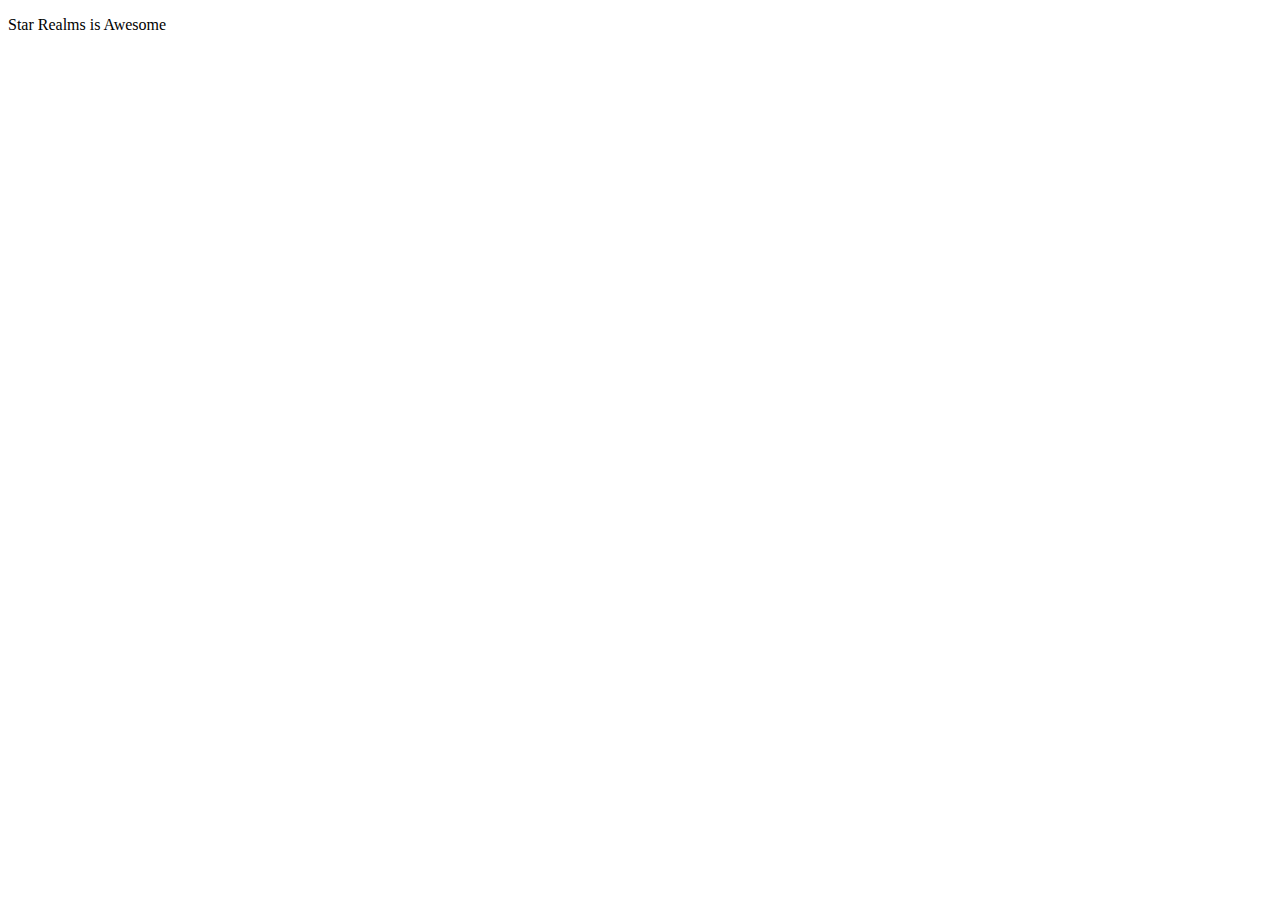
==== sr101/index.html @ f639dede "renamed star realms site folder" ====
<!DOCTYPE html>
<html lang="en">
<head>
    <meta charset="UTF-8">
    <meta name="viewport" content="width=device-width, initial-scale=1.0">
    <title>Document</title>
    <link rel="stylesheet" href="styles/styles.css">
</head>
<body>
    <p>
        Star Realms is Awesome
    </p>
</body>
</html>
---- sr101/styles/styles.css ----
@import url('https://fonts.googleapis.com/css2?family=Alkalami&family=Sedgwick+Ave+Display&family=Ubuntu:ital,wght@0,400;0,700;1,400&display=swap');

:root {
    --boom-font: "Sedgwick Ave Display", Impact, Courier;
    --heading-font: Alkalami, Helvetica, Tahoma;
    --paragraph-font: Ubuntu, "Open Sans", sans-serif;

    /* Colors https://coolors.co/393d3f-edfdff-0e811e-62929e-546a7b */
    
    --primary-color: #0e811e;
    --secondary-color: #edfdff;
    --accent1-color: #62929e;
    --accent2-color: #546a7b;
    --accent3-color: #393d3f;



}
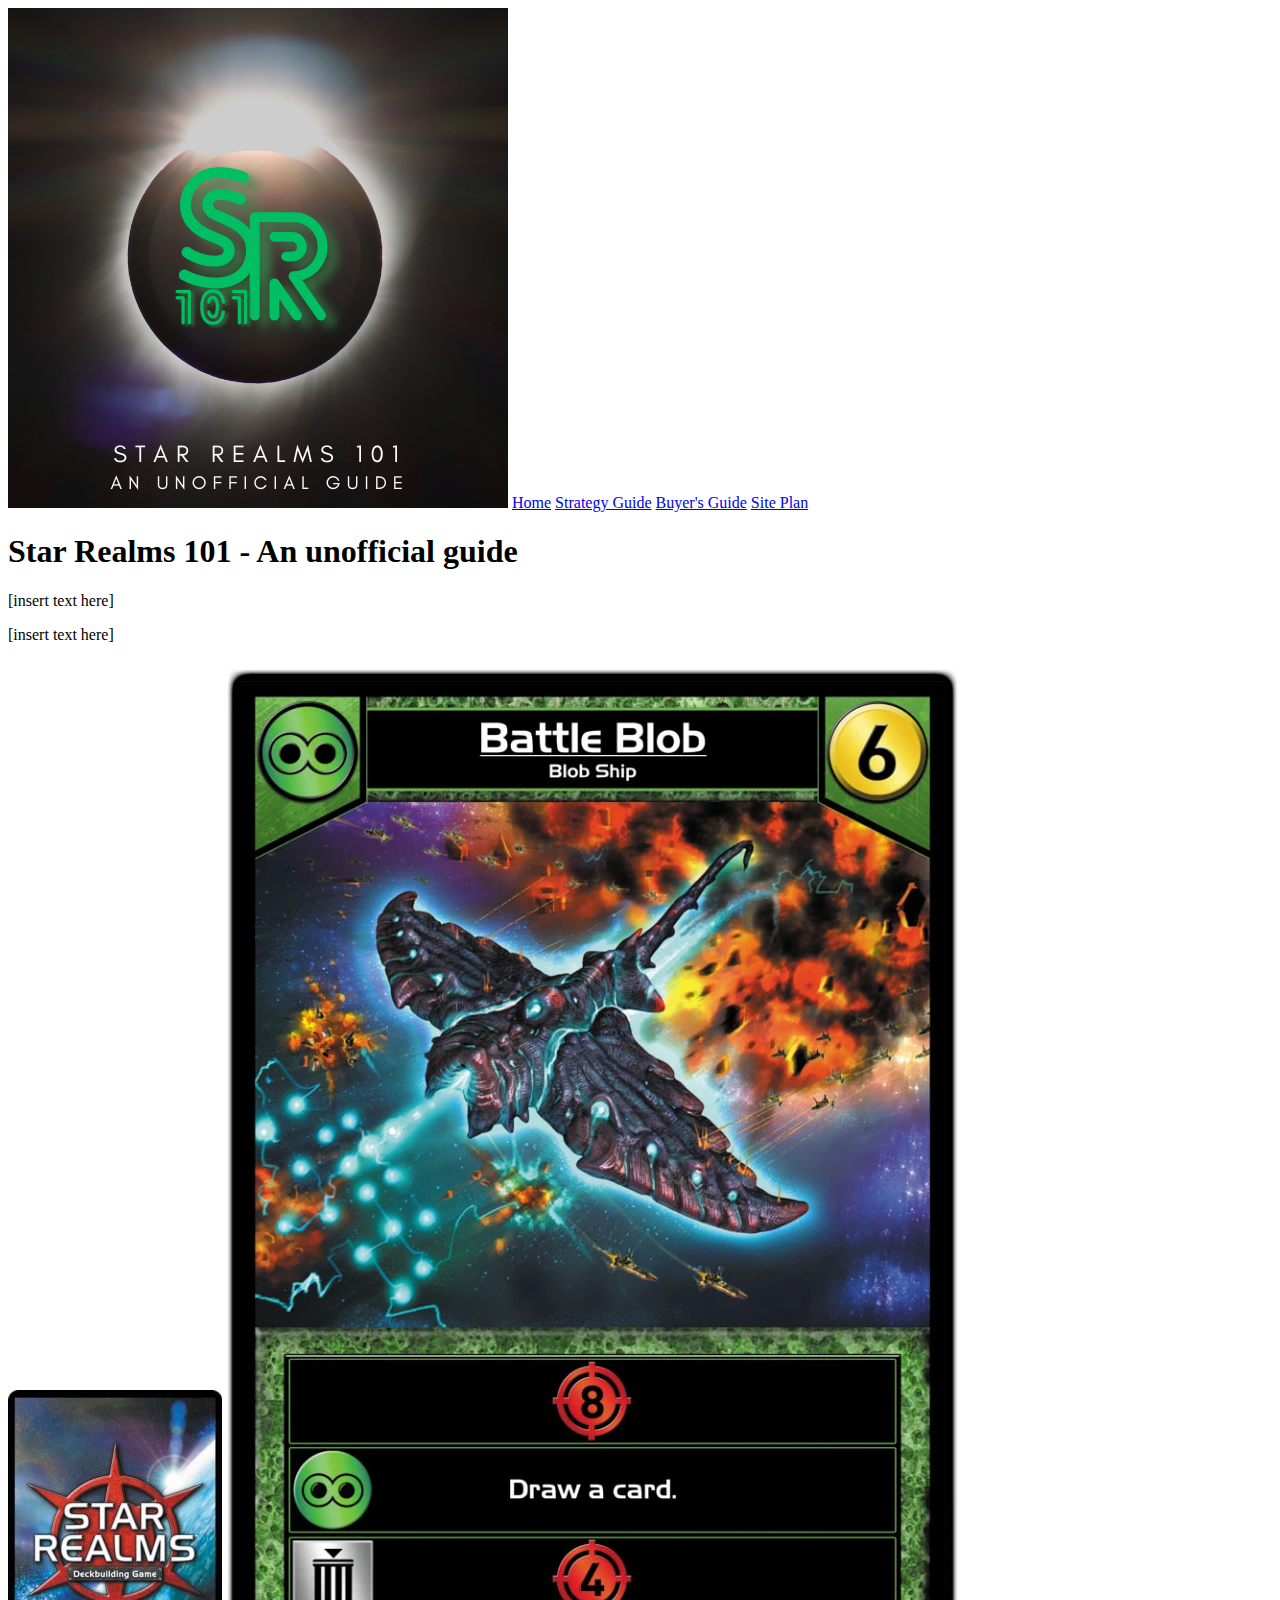
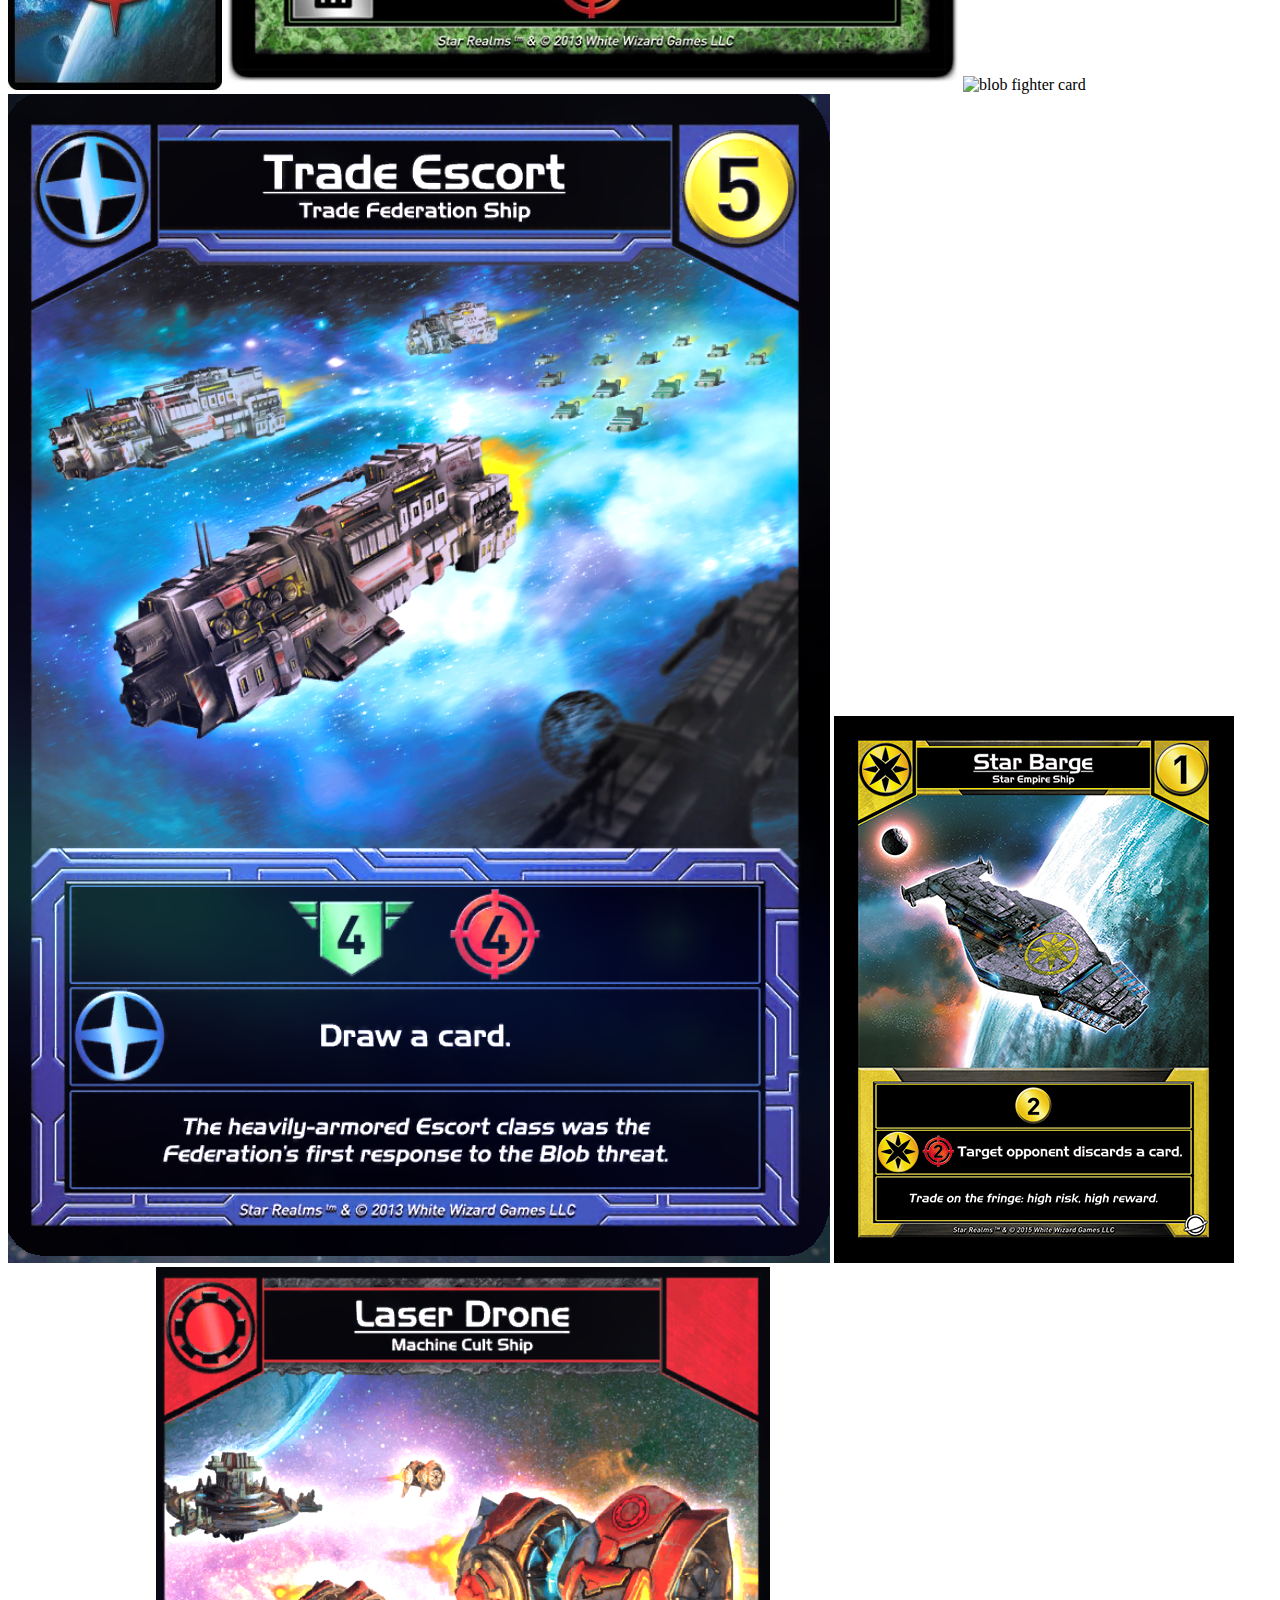
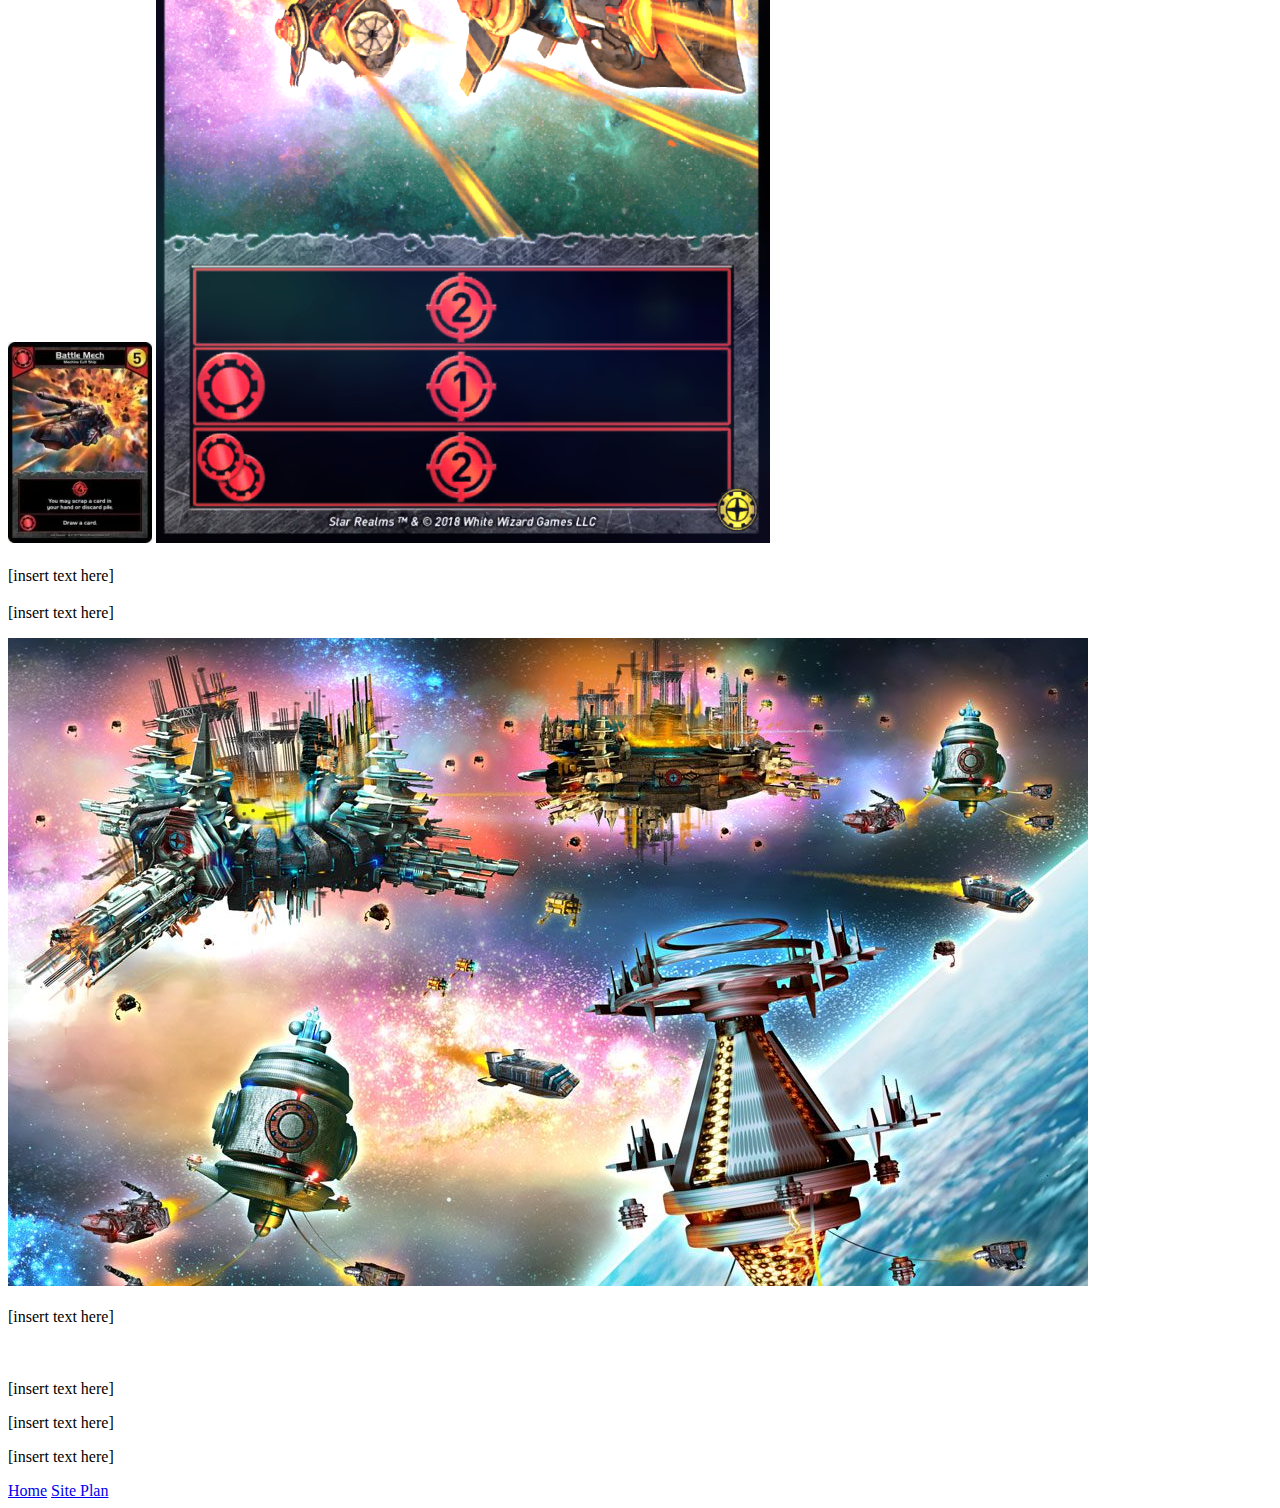
==== commit a8af81e3: "added html and css framework for home page" ====
--- a/sr101/index.html
+++ b/sr101/index.html
@@ -7,8 +7,54 @@
     <link rel="stylesheet" href="styles/styles.css">
 </head>
 <body>
-    <p>
-        Star Realms is Awesome
-    </p>
+    <nav>
+        <a href="index.html"><img class="logo" src="images/sr101-logo.png" alt="logo"></a>
+        <a href="index.html">Home</a>
+        <a href="strategy.html">Strategy Guide</a>
+        <a href="buyers-guide.html">Buyer's Guide</a>
+        <a href="siteplan.html">Site Plan</a>
+    </nav>
+    <main>
+        <h1>Star Realms 101 - An unofficial guide</h1>
+        <p>[insert text here]</p>
+        
+        <div class="slider-box">
+            <p>[insert text here]</p>
+            <div class="image-slider">
+                <img src="images/card-back.jpeg" alt="card back">
+                <img src="images/battle-blob-card.webp" alt="battle blob card">
+                <img src="images/blob-fighter" alt="blob fighter card">
+                <img src="images/trade-escort.png" alt="trade escort card">
+                <img src="images/starbarge.png" alt="star barge card">
+                <img src="images/battle-mech.webp" alt="battle mech card">
+                <img src="images/laser-drone.webp" alt="laser drone card">
+            </div>
+        </div>
+        <h2></h2>
+        <p>[insert text here]</p>
+        <div class="page-description">
+            <div>
+                <h3></h3>
+                <p>[insert text here]</p>
+            </div>
+            <img src="images/sr-bases.jpeg" alt="bases art">
+            <div>
+                <h3></h3>
+                <p>[insert text here]</p>
+            </div>
+        </div>
+        <h2></h2>
+        <img src="" alt="">
+        <img src="" alt="">
+        <p>[insert text here]</p>
+        <p>[insert text here]</p>
+    </main>
+    <footer>
+        <p>
+            [insert text here]
+        </p>
+        <a href="index.html">Home</a>
+        <a href="siteplan.html">Site Plan</a>
+    </footer>
 </body>
 </html>--- a/sr101/styles/styles.css
+++ b/sr101/styles/styles.css
@@ -1,18 +1,74 @@
 @import url('https://fonts.googleapis.com/css2?family=Alkalami&family=Sedgwick+Ave+Display&family=Ubuntu:ital,wght@0,400;0,700;1,400&display=swap');
 
 :root {
-    --boom-font: "Sedgwick Ave Display", Impact, Courier;
-    --heading-font: Alkalami, Helvetica, Tahoma;
-    --paragraph-font: Ubuntu, "Open Sans", sans-serif;
+  /* change the values below to your colors from your palette */
+  --primary-color: #0e811e;
+  --secondary-color: #81A9B1;
+  --secondary-variant-color: #4A606D;
+  --accent1-color: #303436;
+  --accent2-color: #edfdff;
 
-    /* Colors https://coolors.co/393d3f-edfdff-0e811e-62929e-546a7b */
+  /* change the values below to your chosen font(s) */
+  --special-heading-font: "Sedgwick Ave Display", Impact, Courier;
+  --heading-font: Alkalami, Helvetica, Tahoma;
+  --paragraph-font: Ubuntu, "Open Sans", sans-serif;
+
+  /* these colors below should be chosen from among your palette colors above */
+  --headline-color-on-white: #303436;  /* headlines on a white background */ 
+  --headline-color-on-color: #edfdff; /* headlines on a colored background */ 
+  --paragraph-color-on-white: #303436; /* paragraph text on a white background */ 
+  --paragraph-color-on-color: #edfdff; /* paragraph text on a colored background */ 
+  --paragraph-background-color: #0e811e  ;
+  --nav-link-color: #303436;
+  --nav-background-color: #81A9B1;
+  --nav-hover-link-color: #edfdff;
+  --nav-hover-background-color: #4A606D;
+}
+
+/* ------------------------------ Home Page ------------------------------ */
+
+.body {
     
-    --primary-color: #0e811e;
-    --secondary-color: #edfdff;
-    --accent1-color: #62929e;
-    --accent2-color: #546a7b;
-    --accent3-color: #393d3f;
+}
 
+/* --------------- Nav --------------- */
 
+.logo {
+
+}
+
+nav {
+
+}
+
+nav a {
+
+}
+
+/* --------------- Main --------------- */
+
+.slider-box {
+
+}
+
+.image-slider {
+
+}
+
+.image-slider img {
+
+}
+
+/* --------------- Footer --------------- */
+
+footer {
+
+}
+
+footer p {
+
+}
+
+footer a {
 
 }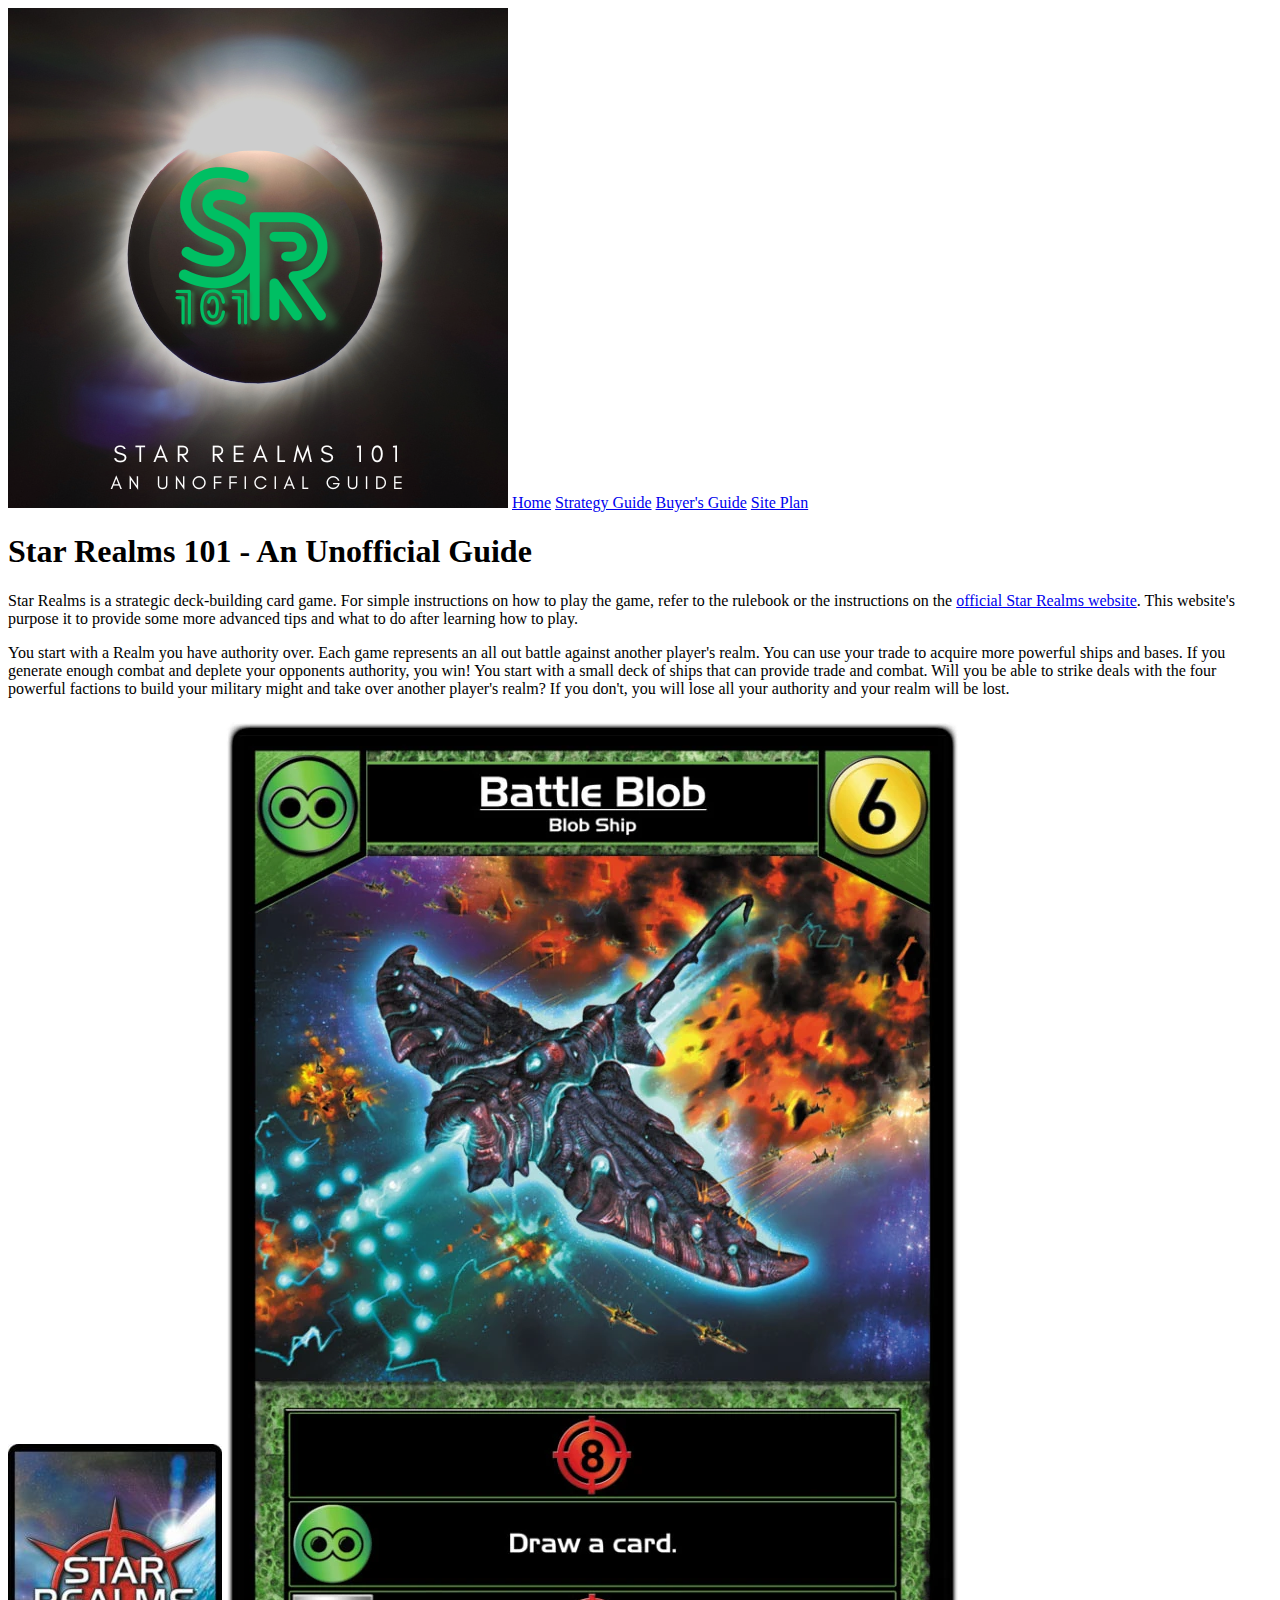
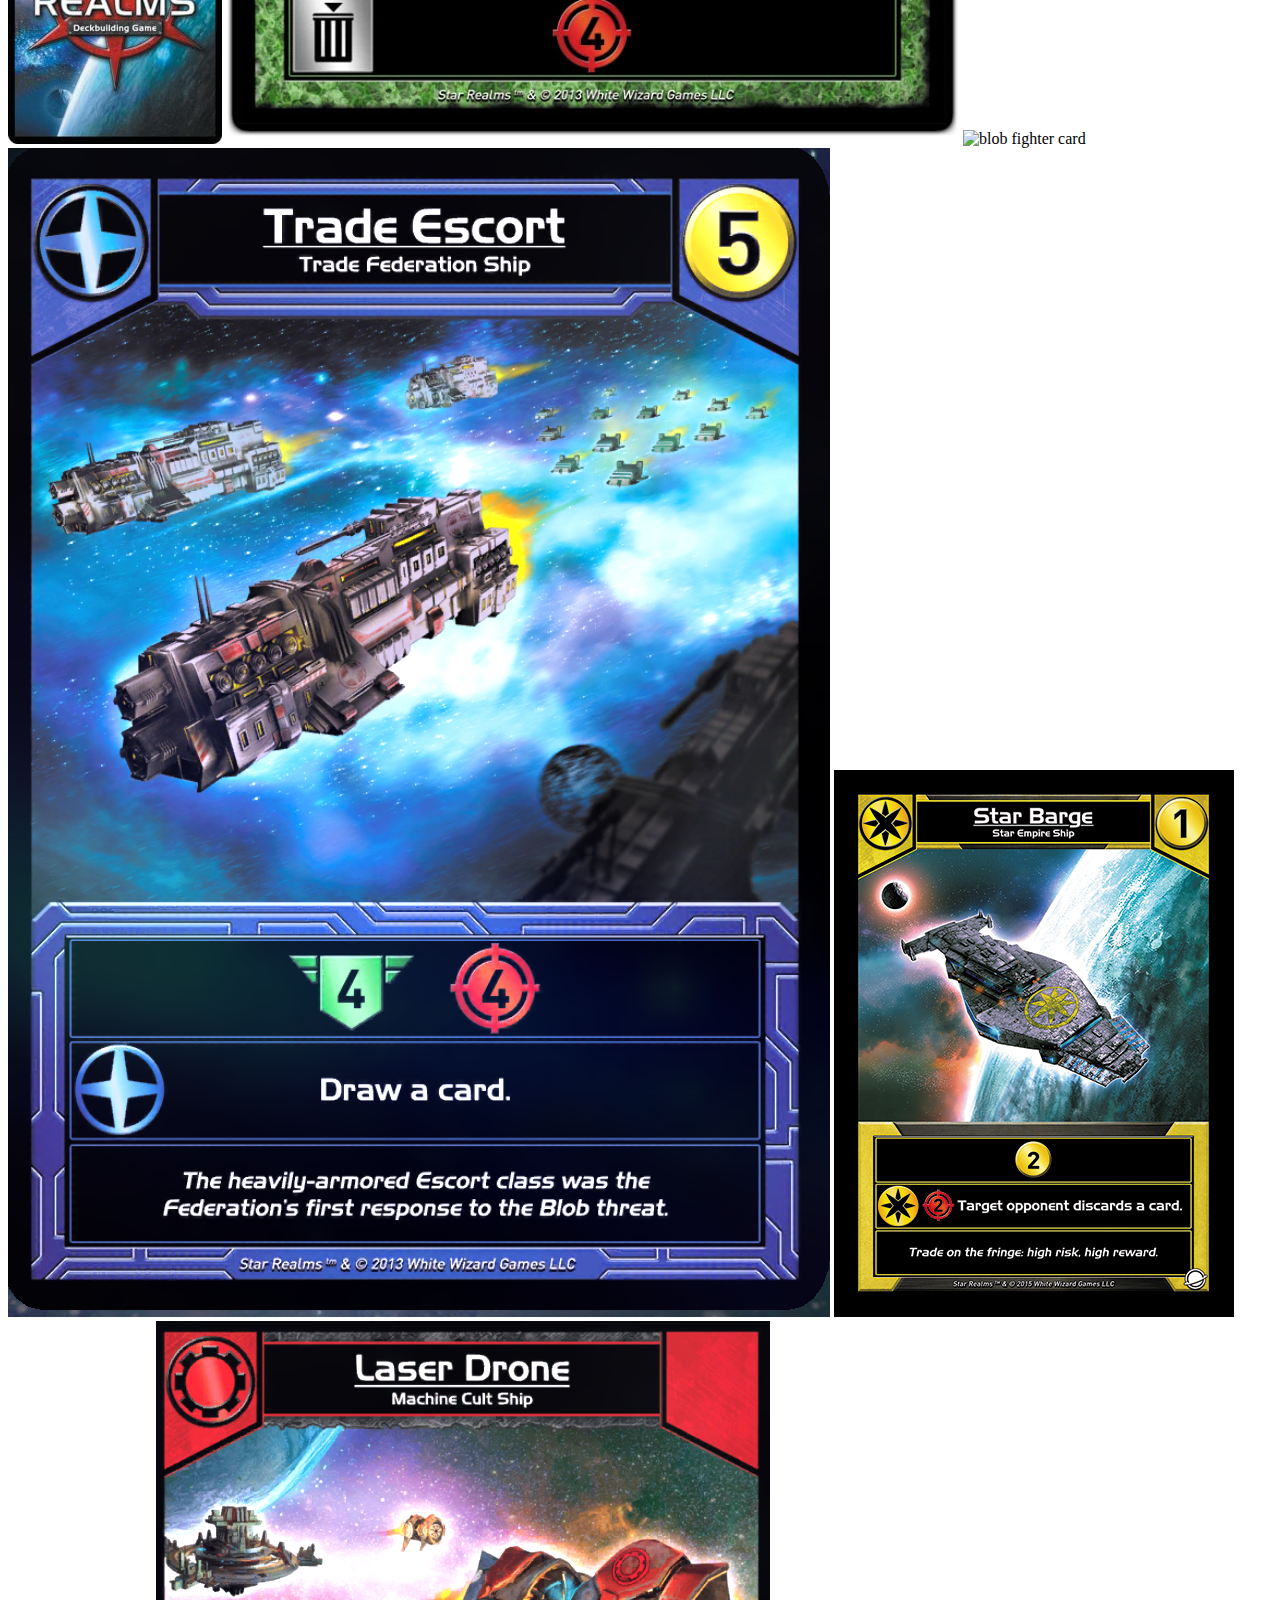
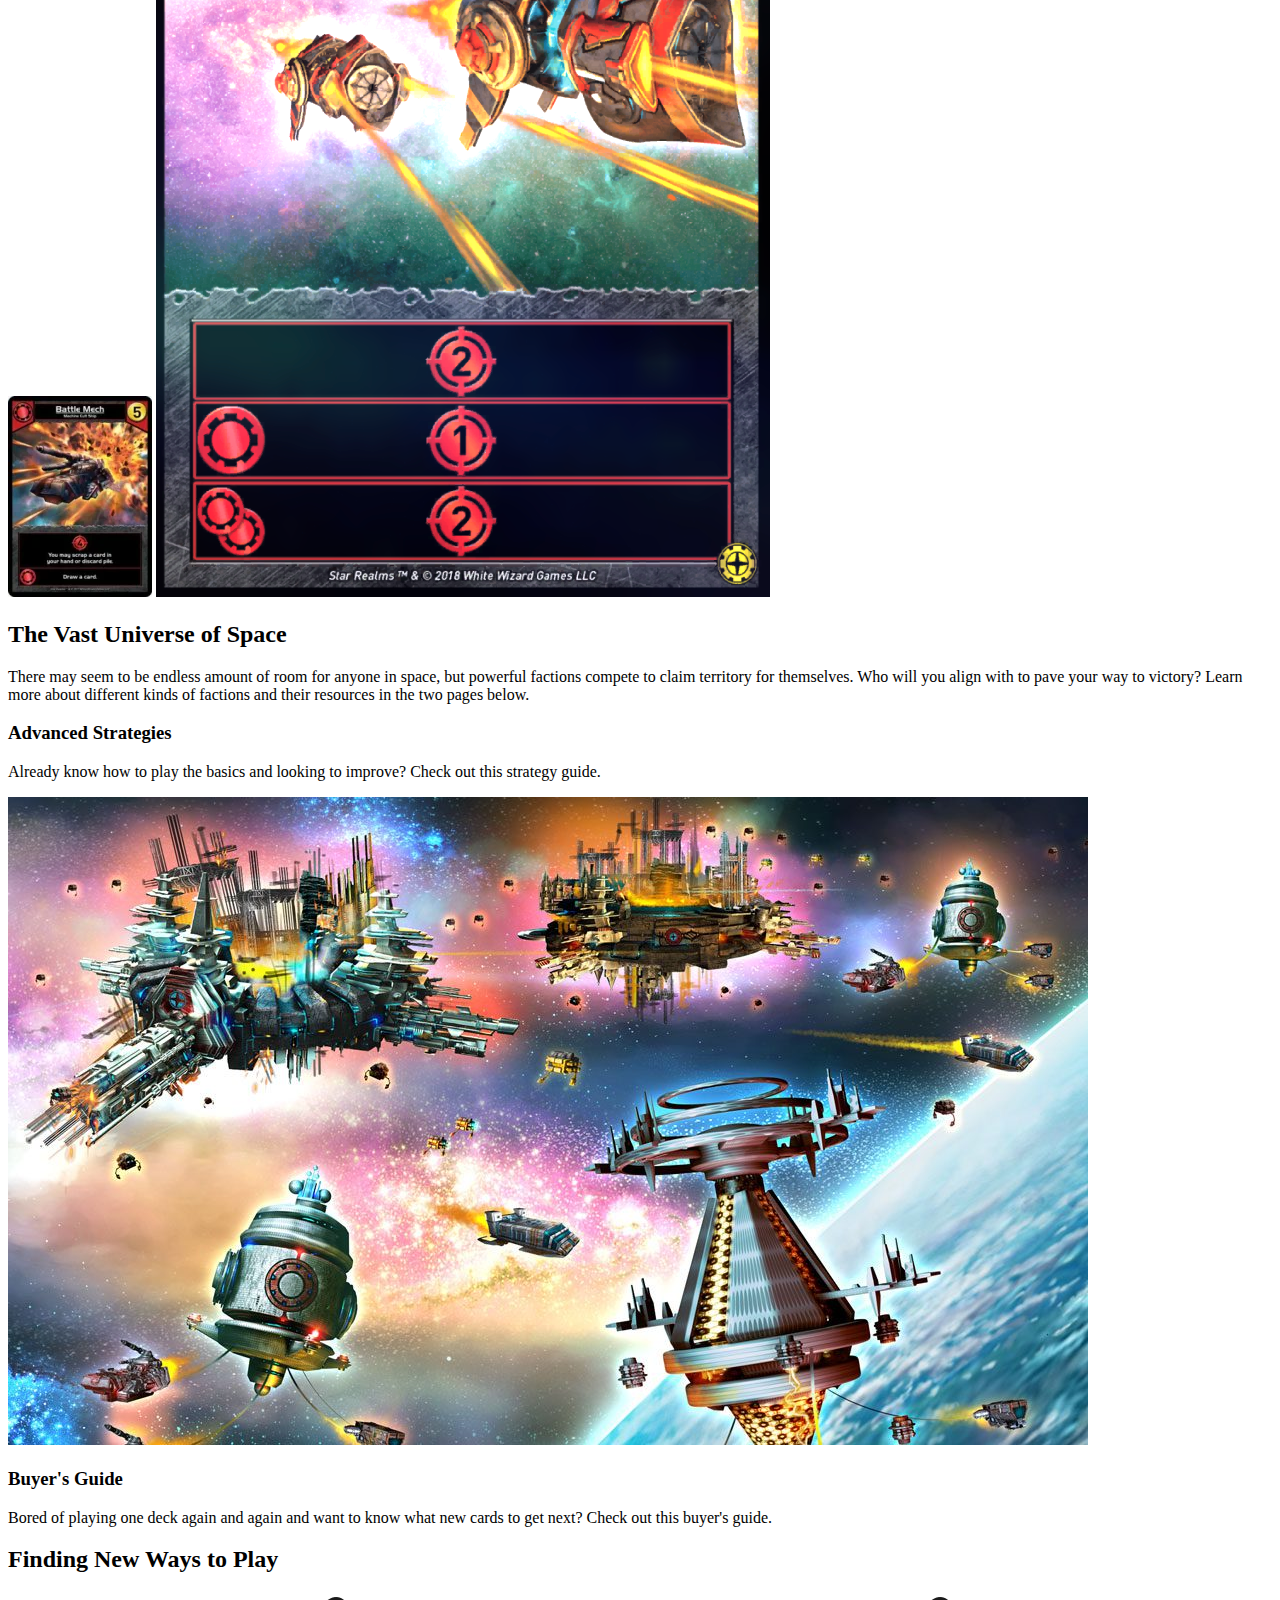
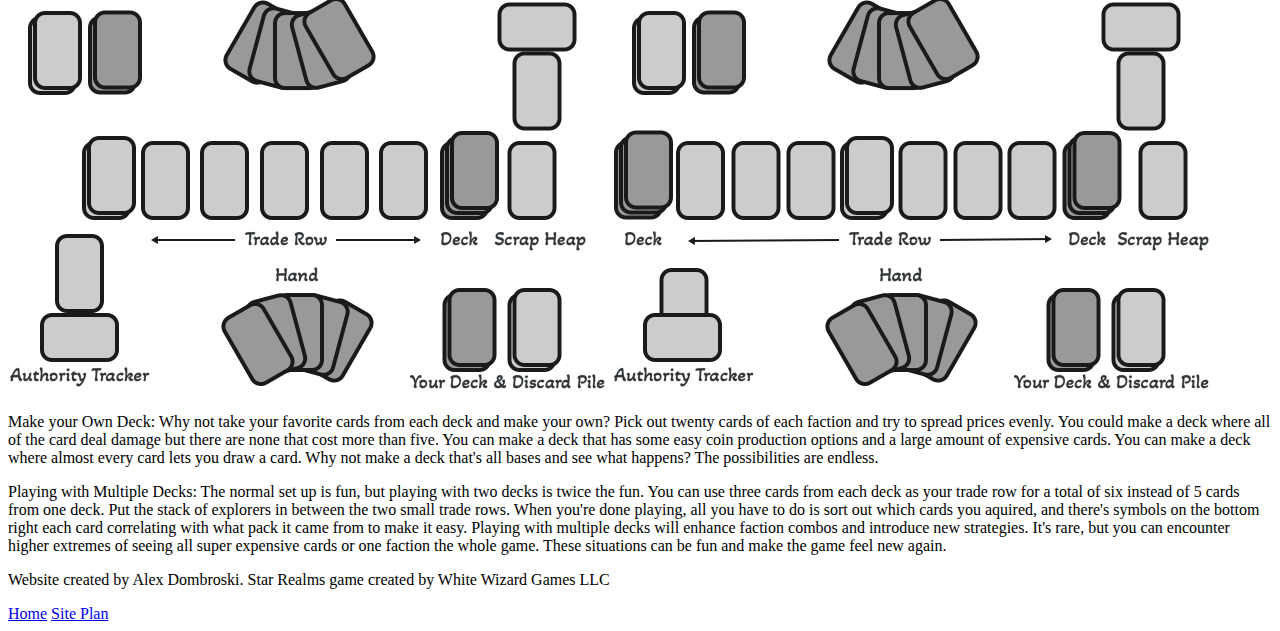
==== commit 8d16dd2a: "Added all HTML to all three pages" ====
--- a/sr101/index.html
+++ b/sr101/index.html
@@ -15,11 +15,11 @@
         <a href="siteplan.html">Site Plan</a>
     </nav>
     <main>
-        <h1>Star Realms 101 - An unofficial guide</h1>
-        <p>[insert text here]</p>
+        <h1>Star Realms 101 - An Unofficial Guide</h1>
+        <p>Star Realms is a strategic deck-building card game. For simple instructions on how to play the game, refer to the rulebook or the instructions on the <a href="https://www.starrealms.com/learn-to-play/">official Star Realms website</a>. This website's purpose it to provide some more advanced tips and what to do after learning how to play.</p>
         
         <div class="slider-box">
-            <p>[insert text here]</p>
+            <p>You start with a Realm you have authority over. Each game represents an all out battle against another player's realm. You can use your trade to acquire more powerful ships and bases. If you generate enough combat and deplete your opponents authority, you win! You start with a small deck of ships that can provide trade and combat. Will you be able to strike deals with the four powerful factions to build your military might and take over another player's realm? If you don't, you will lose all your authority and your realm will be lost.</p>
             <div class="image-slider">
                 <img src="images/card-back.jpeg" alt="card back">
                 <img src="images/battle-blob-card.webp" alt="battle blob card">
@@ -30,28 +30,30 @@
                 <img src="images/laser-drone.webp" alt="laser drone card">
             </div>
         </div>
-        <h2></h2>
-        <p>[insert text here]</p>
-        <div class="page-description">
+        <h2>The Vast Universe of Space</h2>
+        <p>There may seem to be endless amount of room for anyone in space, but powerful factions compete to claim territory for themselves. Who will you align with to pave your way to victory? Learn more about different kinds of factions and their resources in the two pages below.</p>
+        <div class="pages-description">
             <div>
-                <h3></h3>
-                <p>[insert text here]</p>
+                <h3>Advanced Strategies</h3>
+                <p>Already know how to play the basics and looking to improve? Check out this strategy guide.</p>
             </div>
             <img src="images/sr-bases.jpeg" alt="bases art">
             <div>
-                <h3></h3>
-                <p>[insert text here]</p>
+                <h3>Buyer's Guide</h3>
+                <p>Bored of playing one deck again and again and want to know what new cards to get next? Check out this buyer's guide.</p>
             </div>
         </div>
-        <h2></h2>
-        <img src="" alt="">
-        <img src="" alt="">
-        <p>[insert text here]</p>
-        <p>[insert text here]</p>
+        <h2>Finding New Ways to Play</h2>
+        <div class="card-layout">
+            <img src="images/star-realms-layout.png" alt="Starting card layout">
+            <img src="images/modified-layout.png" alt="How you can modify the starting layout">
+            <p>Make your Own Deck: Why not take your favorite cards from each deck and make your own? Pick out twenty cards of each faction and try to spread prices evenly. You could make a deck where all of the card deal damage but there are none that cost more than five. You can make a deck that has some easy coin production options and a large amount of expensive cards. You can make a deck where almost every card lets you draw a card. Why not make a deck that's all bases and see what happens? The possibilities are endless.</p>
+            <p>Playing with Multiple Decks: The normal set up is fun, but playing with two decks is twice the fun. You can use three cards from each deck as your trade row for a total of six instead of 5 cards from one deck. Put the stack of explorers in between the two small trade rows. When you're done playing, all you have to do is sort out which cards you aquired, and there's symbols on the bottom right each card correlating with what pack it came from to make it easy. Playing with multiple decks will enhance faction combos and introduce new strategies. It's rare, but you can encounter higher extremes of seeing all super expensive cards or one faction the whole game. These situations can be fun and make the game feel new again.</p>
+        </div>
     </main>
     <footer>
         <p>
-            [insert text here]
+            Website created by Alex Dombroski. Star Realms game created by White Wizard Games LLC
         </p>
         <a href="index.html">Home</a>
         <a href="siteplan.html">Site Plan</a>
--- a/sr101/styles/styles.css
+++ b/sr101/styles/styles.css
@@ -47,6 +47,18 @@
 
 /* --------------- Main --------------- */
 
+main h1 {
+
+}
+
+main h2 {
+
+}
+
+main p {
+
+}
+
 .slider-box {
 
 }
@@ -56,6 +68,26 @@
 }
 
 .image-slider img {
+
+}
+
+.pages-description {
+
+}
+
+.pages-description div {
+
+}
+
+.pages-description img {
+
+}
+
+.card-layout {
+
+}
+
+.card-layout img {
 
 }
 
@@ -71,4 +103,36 @@
 
 footer a {
 
+}
+
+/* ------------------------------ Strategy Guide Page ------------------------------ */
+
+.resources-grid {
+
+}
+
+.resources-grid img {
+
+}
+
+.faction-guide {
+
+}
+
+/* ------------------------------ Buyer's Guide Page ------------------------------ */
+
+.base-decks {
+
+}
+
+.purchase-options {
+
+}
+
+.boosters {
+
+}
+
+.boosters img {
+  
 }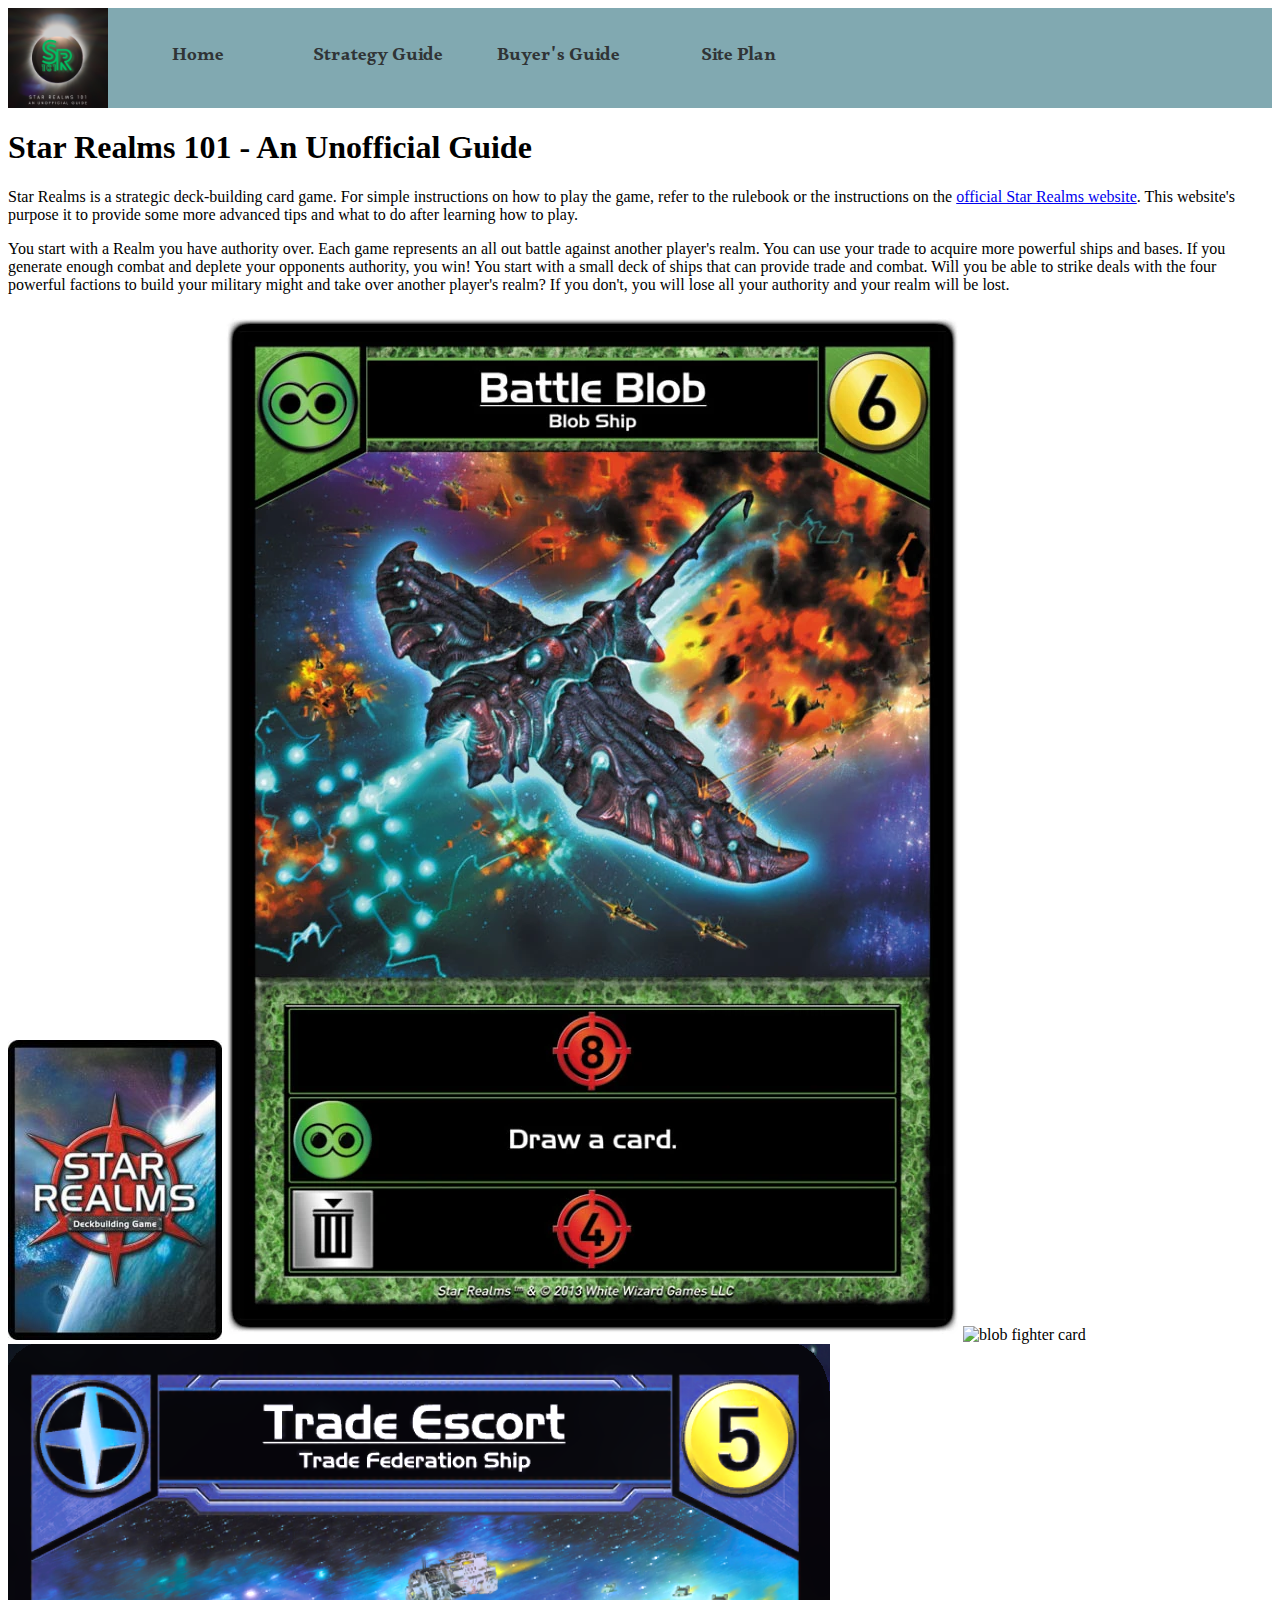
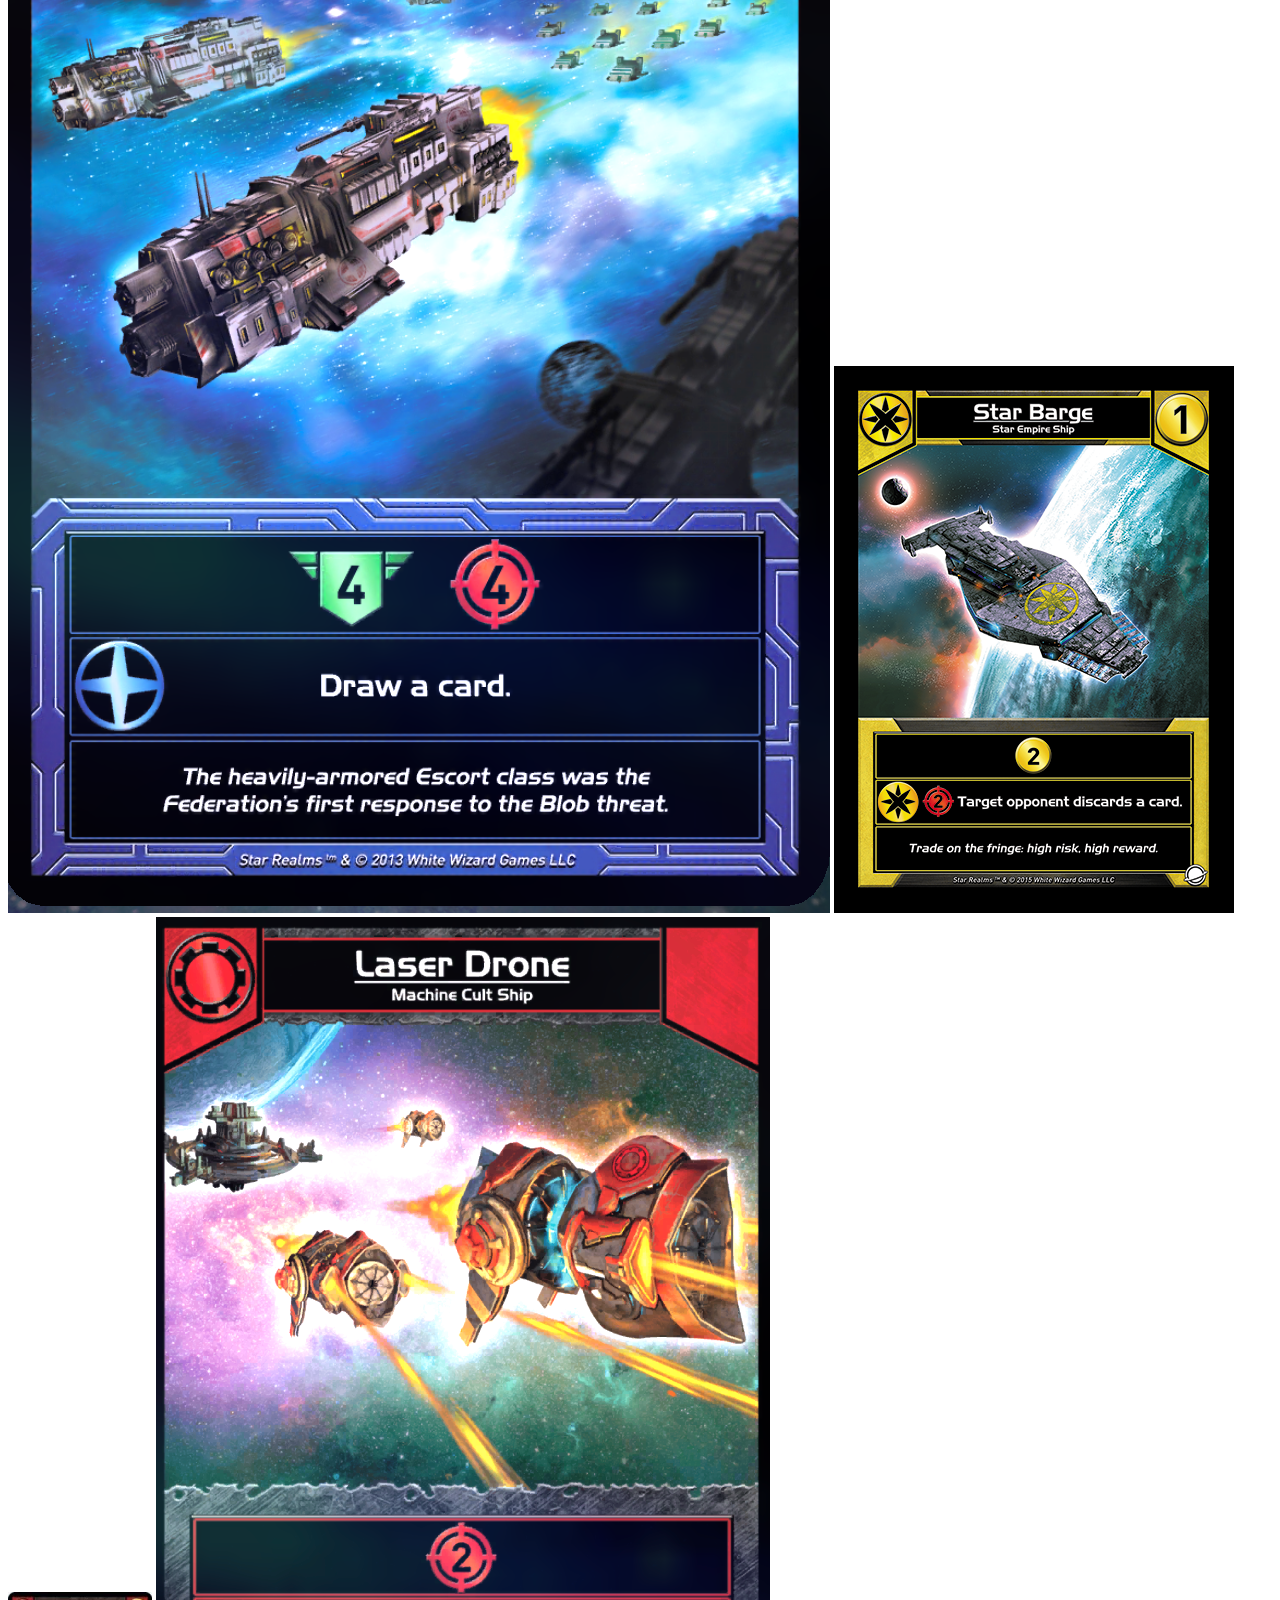
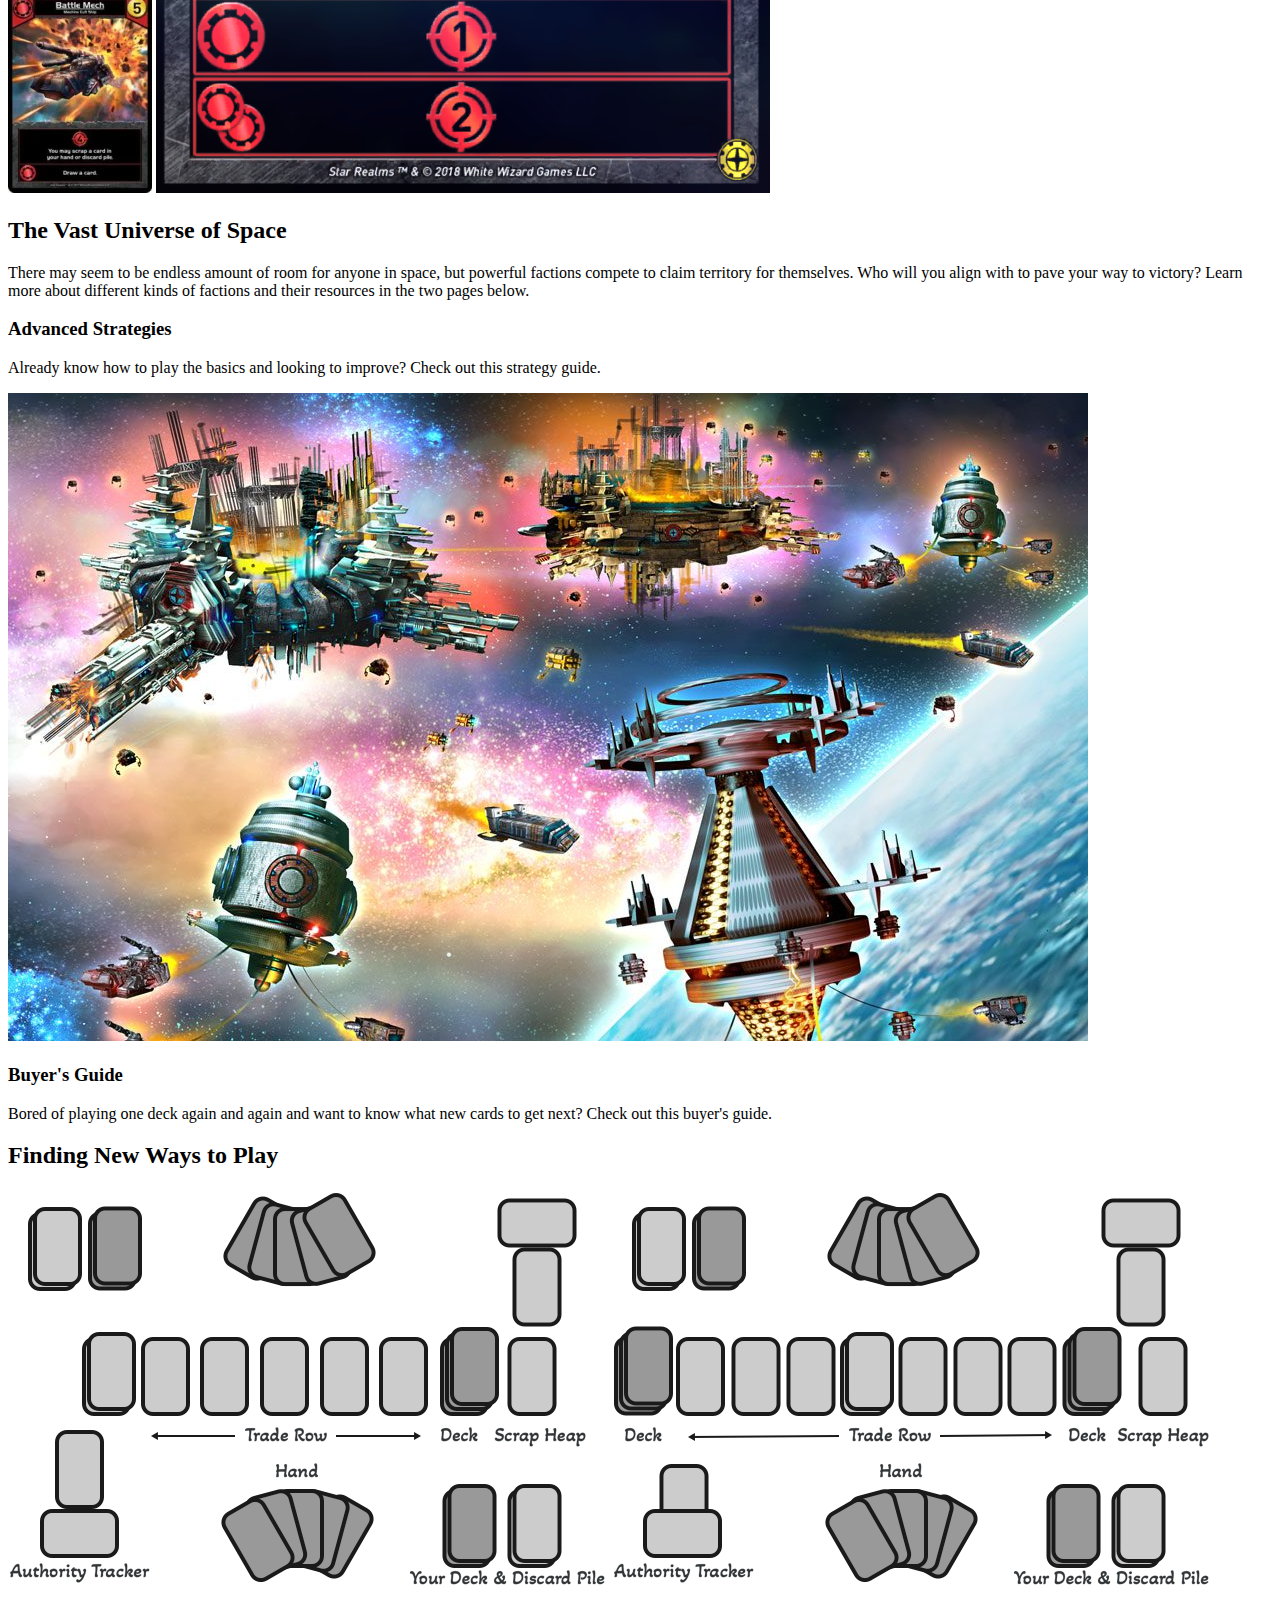
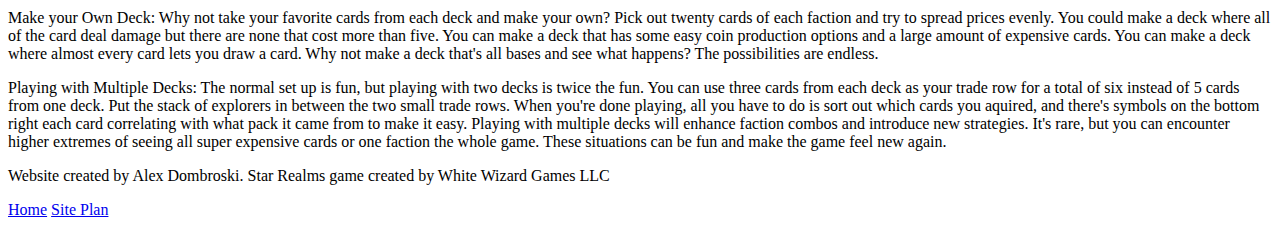
==== commit abd45971: "Added Nav to all pages" ====
--- a/sr101/index.html
+++ b/sr101/index.html
@@ -8,7 +8,7 @@
 </head>
 <body>
     <nav>
-        <a href="index.html"><img class="logo" src="images/sr101-logo.png" alt="logo"></a>
+        <a href="index.html" class="logo-link"><img class="logo" src="images/sr101-logo.png" alt="logo"></a>
         <a href="index.html">Home</a>
         <a href="strategy.html">Strategy Guide</a>
         <a href="buyers-guide.html">Buyer's Guide</a>
--- a/sr101/styles/styles.css
+++ b/sr101/styles/styles.css
@@ -28,21 +28,46 @@
 /* ------------------------------ Home Page ------------------------------ */
 
 .body {
-    
+    margin: 0 auto;
+    font-size: 12;
 }
 
 /* --------------- Nav --------------- */
 
 .logo {
-
+  width: 100px;
+  margin-left: 0;
 }
 
 nav {
-
+  width: 100%;
+  background-color: var(--nav-background-color);
+  display: flex;
+  align-items: center;
 }
 
 nav a {
+  color: var(--nav-link-color);
+  text-decoration: none;
+  text-align: center;
+  height: 100px;
+  line-height: 100px;
+  font-family: var(--heading-font);
+  font-size: 1.2em;
+  padding: 0px 25px;
+  min-width: 130px;
+}
 
+nav a:hover {
+  background-color: var(--nav-hover-background-color);
+  color: var(--nav-hover-link-color);
+  
+}
+
+.logo-link {
+  width: 100px;
+  padding: 0px;
+  min-width: 100px;
 }
 
 /* --------------- Main --------------- */
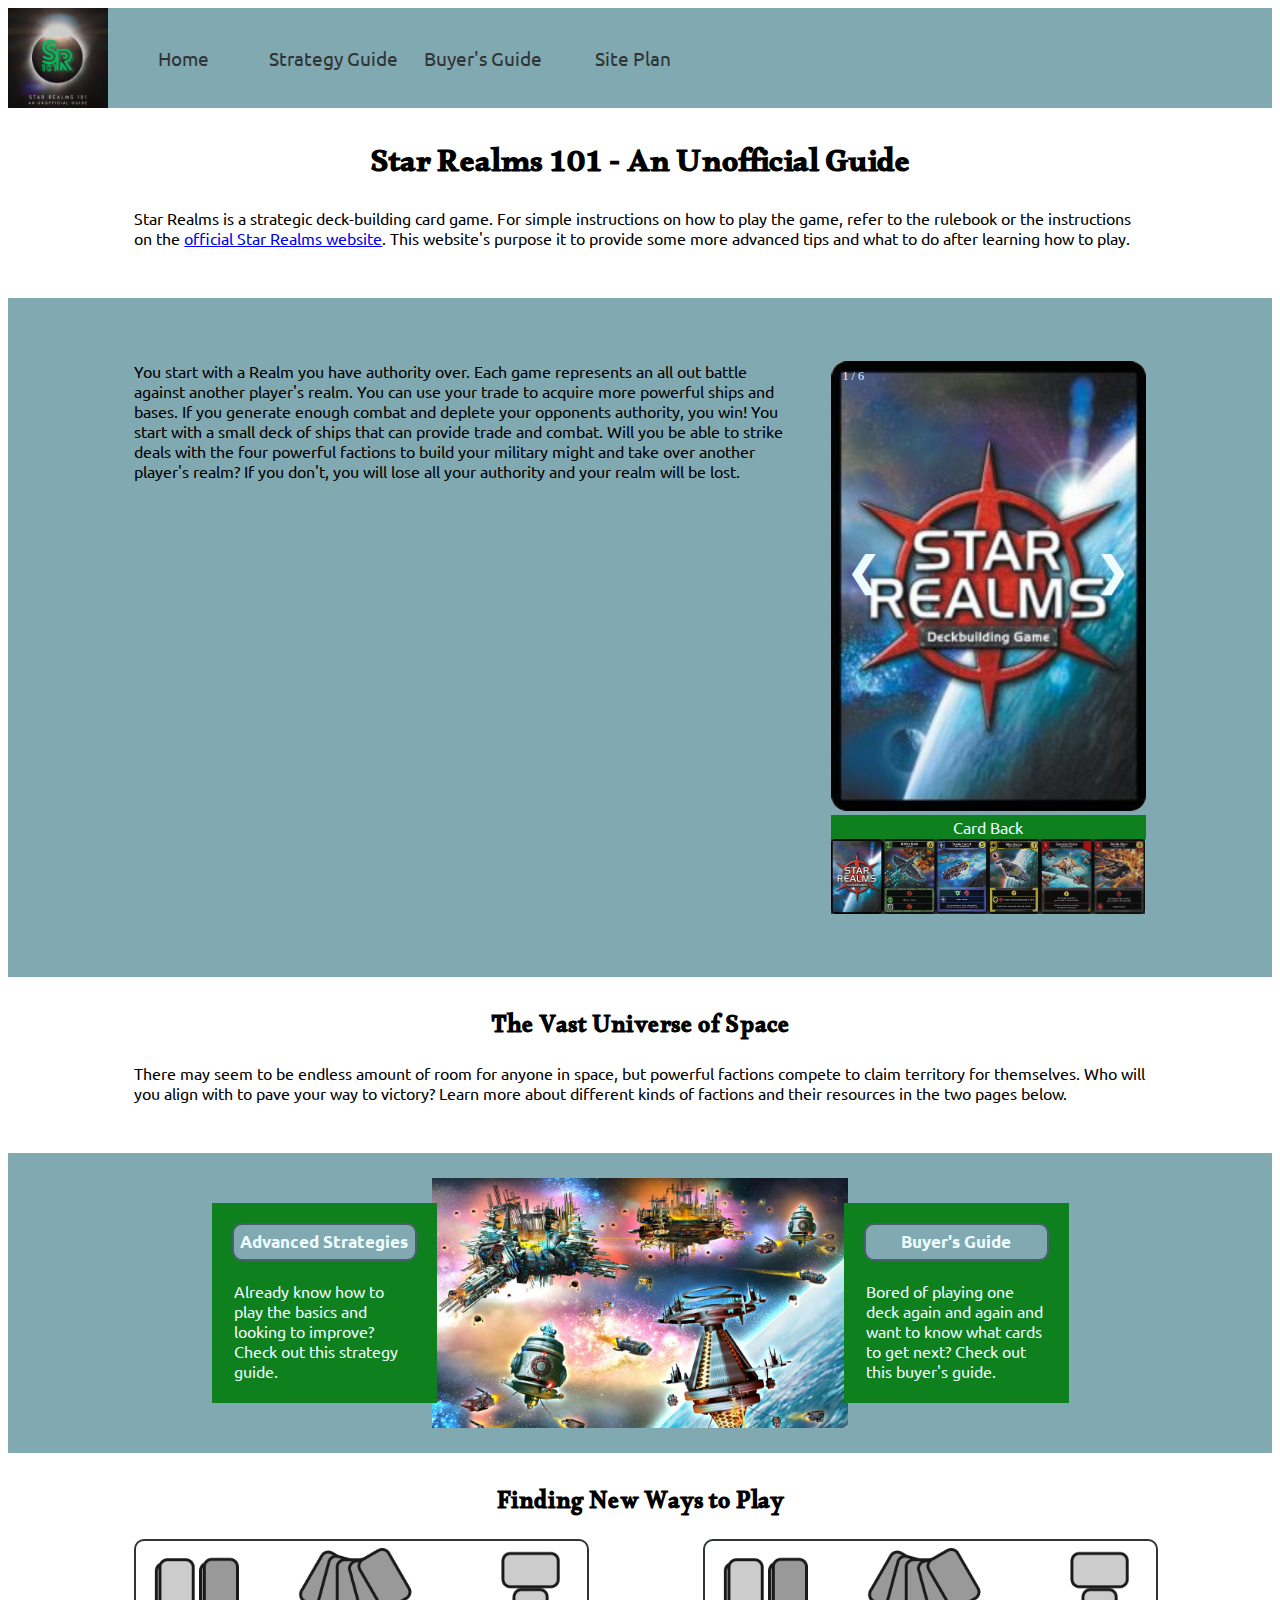
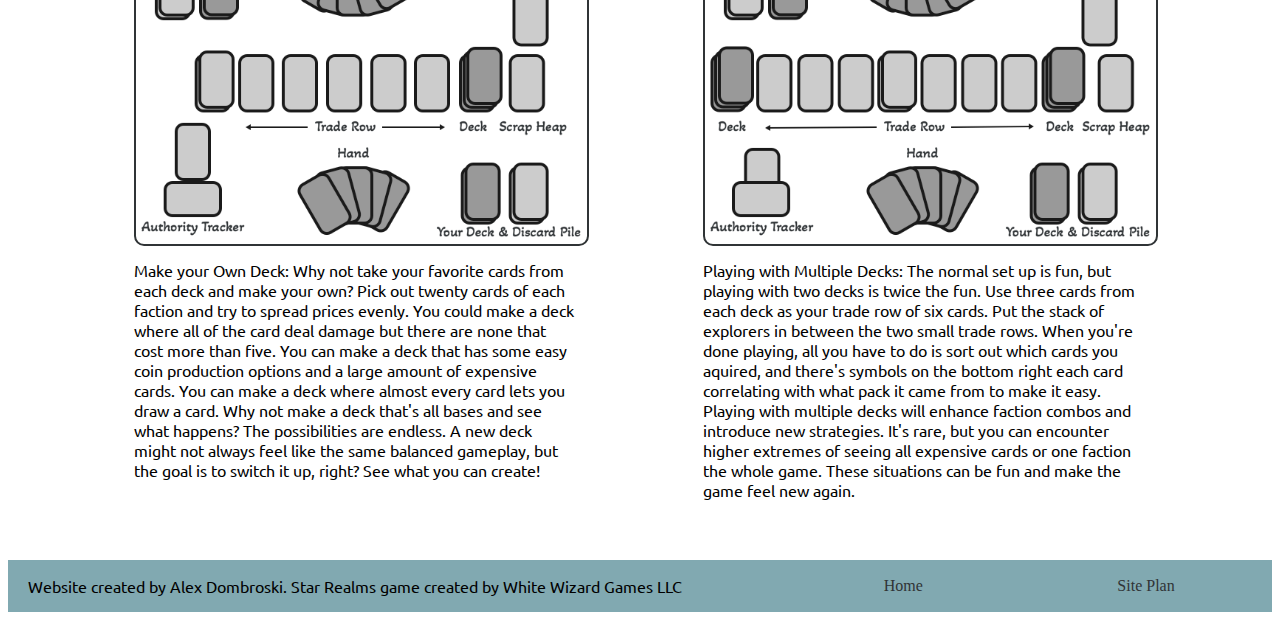
==== commit 3d5799b3: "Added CSS for homepage" ====
--- a/sr101/index.html
+++ b/sr101/index.html
@@ -5,6 +5,7 @@
     <meta name="viewport" content="width=device-width, initial-scale=1.0">
     <title>Document</title>
     <link rel="stylesheet" href="styles/styles.css">
+    <script src="scripts/card-slider.js" defer></script>
 </head>
 <body>
     <nav>
@@ -16,39 +17,96 @@
     </nav>
     <main>
         <h1>Star Realms 101 - An Unofficial Guide</h1>
-        <p>Star Realms is a strategic deck-building card game. For simple instructions on how to play the game, refer to the rulebook or the instructions on the <a href="https://www.starrealms.com/learn-to-play/">official Star Realms website</a>. This website's purpose it to provide some more advanced tips and what to do after learning how to play.</p>
+        <p>Star Realms is a strategic deck-building card game. For simple instructions on how to play the game, refer to the rulebook or the instructions on the <a href="https://www.starrealms.com/learn-to-play/" target="_blank">official Star Realms website</a>. This website's purpose it to provide some more advanced tips and what to do after learning how to play.</p>
         
         <div class="slider-box">
             <p>You start with a Realm you have authority over. Each game represents an all out battle against another player's realm. You can use your trade to acquire more powerful ships and bases. If you generate enough combat and deplete your opponents authority, you win! You start with a small deck of ships that can provide trade and combat. Will you be able to strike deals with the four powerful factions to build your military might and take over another player's realm? If you don't, you will lose all your authority and your realm will be lost.</p>
             <div class="image-slider">
-                <img src="images/card-back.jpeg" alt="card back">
-                <img src="images/battle-blob-card.webp" alt="battle blob card">
-                <img src="images/blob-fighter" alt="blob fighter card">
-                <img src="images/trade-escort.png" alt="trade escort card">
-                <img src="images/starbarge.png" alt="star barge card">
-                <img src="images/battle-mech.webp" alt="battle mech card">
-                <img src="images/laser-drone.webp" alt="laser drone card">
+                <div class="mySlides">
+                    <div class="numbertext">1 / 6</div>
+                      <img src="images/card-back.jpeg" alt="card back">
+                  </div>
+                
+                  <div class="mySlides">
+                    <div class="numbertext">2 / 6</div>
+                      <img src="images/battle-blob-card.webp" alt="blob fighter card">
+                  </div>
+                
+                  <div class="mySlides">
+                    <div class="numbertext">3 / 6</div>
+                      <img src="images/trade-escort.png" alt="trade escort card">
+                  </div>
+                
+                  <div class="mySlides">
+                    <div class="numbertext">4 / 6</div>
+                      <img src="images/starbarge.png" alt="star barge card">
+                  </div>
+                
+                  <div class="mySlides">
+                    <div class="numbertext">5 / 6</div>
+                      <img src="images/laser-drone.webp" alt="laser drone card">
+                  </div>
+
+                  <div class="mySlides">
+                    <div class="numbertext">6 / 6</div>
+                      <img src="images/battle-mech.webp" alt="battle mech card">
+                  </div>
+                
+                  <!-- Next and previous buttons -->
+                  <a class="prev" onclick="plusSlides(-1)">&#10094;</a>
+                  <a class="next" onclick="plusSlides(1)">&#10095;</a>
+                
+                  <!-- Image text -->
+                  <div class="caption-container">
+                    <p id="caption"></p>
+                  </div>
+                
+                  <!-- Thumbnail images -->
+                  <div class="row">
+                    <div class="column">
+                      <img class="demo cursor" src="images/card-back.jpeg" onclick="currentSlide(1)" alt="Card Back">
+                    </div>
+                    <div class="column">
+                      <img class="demo cursor" src="images/battle-blob-card.webp" onclick="currentSlide(2)" alt="Blob Fighter Card">
+                    </div>
+                    <div class="column">
+                      <img class="demo cursor" src="images/trade-escort.png" onclick="currentSlide(3)" alt="Trade Escort Card">
+                    </div>
+                    <div class="column">
+                      <img class="demo cursor" src="images/starbarge.png" onclick="currentSlide(4)" alt="Star Barge Card">
+                    </div>
+                    <div class="column">
+                      <img class="demo cursor" src="images/laser-drone.webp" onclick="currentSlide(5)" alt="Laser Drone Card">
+                    </div>
+                    <div class="column">
+                      <img class="demo cursor" src="images/battle-mech.webp" onclick="currentSlide(6)" alt="Battle Mech Card">
+                    </div>
+                  </div>
             </div>
         </div>
         <h2>The Vast Universe of Space</h2>
         <p>There may seem to be endless amount of room for anyone in space, but powerful factions compete to claim territory for themselves. Who will you align with to pave your way to victory? Learn more about different kinds of factions and their resources in the two pages below.</p>
         <div class="pages-description">
-            <div>
+            <div class="strategy-desc">
                 <h3>Advanced Strategies</h3>
                 <p>Already know how to play the basics and looking to improve? Check out this strategy guide.</p>
             </div>
-            <img src="images/sr-bases.jpeg" alt="bases art">
-            <div>
-                <h3>Buyer's Guide</h3>
-                <p>Bored of playing one deck again and again and want to know what new cards to get next? Check out this buyer's guide.</p>
+            <div class="base-image-container"><img src="images/sr-bases.jpeg" alt="bases art"></div>
+            <div class="buyers-desc">
+                <a href="buyers-guide.html"><h3>Buyer's Guide</h3></a>
+                <p>Bored of playing one deck again and again and want to know what cards to get next? Check out this buyer's guide.</p>
             </div>
         </div>
         <h2>Finding New Ways to Play</h2>
         <div class="card-layout">
-            <img src="images/star-realms-layout.png" alt="Starting card layout">
-            <img src="images/modified-layout.png" alt="How you can modify the starting layout">
-            <p>Make your Own Deck: Why not take your favorite cards from each deck and make your own? Pick out twenty cards of each faction and try to spread prices evenly. You could make a deck where all of the card deal damage but there are none that cost more than five. You can make a deck that has some easy coin production options and a large amount of expensive cards. You can make a deck where almost every card lets you draw a card. Why not make a deck that's all bases and see what happens? The possibilities are endless.</p>
-            <p>Playing with Multiple Decks: The normal set up is fun, but playing with two decks is twice the fun. You can use three cards from each deck as your trade row for a total of six instead of 5 cards from one deck. Put the stack of explorers in between the two small trade rows. When you're done playing, all you have to do is sort out which cards you aquired, and there's symbols on the bottom right each card correlating with what pack it came from to make it easy. Playing with multiple decks will enhance faction combos and introduce new strategies. It's rare, but you can encounter higher extremes of seeing all super expensive cards or one faction the whole game. These situations can be fun and make the game feel new again.</p>
+            <div class="custom-deck">
+                <img src="images/star-realms-layout.png" alt="Starting card layout">
+                <p>Make your Own Deck: Why not take your favorite cards from each deck and make your own? Pick out twenty cards of each faction and try to spread prices evenly. You could make a deck where all of the card deal damage but there are none that cost more than five. You can make a deck that has some easy coin production options and a large amount of expensive cards. You can make a deck where almost every card lets you draw a card. Why not make a deck that's all bases and see what happens? The possibilities are endless. A new deck might not always feel like the same balanced gameplay, but the goal is to switch it up, right? See what you can create!</p>
+            </div>
+            <div class="custom-trade-row">
+                <img src="images/modified-layout.png" alt="How you can modify the starting layout">
+                <p>Playing with Multiple Decks: The normal set up is fun, but playing with two decks is twice the fun. Use three cards from each deck as your trade row of six cards. Put the stack of explorers in between the two small trade rows. When you're done playing, all you have to do is sort out which cards you aquired, and there's symbols on the bottom right each card correlating with what pack it came from to make it easy. Playing with multiple decks will enhance faction combos and introduce new strategies. It's rare, but you can encounter higher extremes of seeing all expensive cards or one faction the whole game. These situations can be fun and make the game feel new again.</p>
+            </div>
         </div>
     </main>
     <footer>
--- a/sr101/styles/styles.css
+++ b/sr101/styles/styles.css
@@ -28,8 +28,16 @@
 /* ------------------------------ Home Page ------------------------------ */
 
 .body {
-    margin: 0 auto;
     font-size: 12;
+    background-color: var(--accent2-color);
+}
+
+h1, h2, h3, h4 {
+  font-family: var(--heading-font);
+}
+
+p {
+  font-family: var(--paragraph-font);
 }
 
 /* --------------- Nav --------------- */
@@ -52,9 +60,9 @@
   text-align: center;
   height: 100px;
   line-height: 100px;
-  font-family: var(--heading-font);
+  font-family: var(--paragraph-font);
   font-size: 1.2em;
-  padding: 0px 25px;
+  padding: 0px 10px;
   min-width: 130px;
 }
 
@@ -72,62 +80,236 @@
 
 /* --------------- Main --------------- */
 
-main h1 {
-
-}
-
-main h2 {
-
+main {
+  padding: auto 10%;
+  max-width: 1300px;
+}
+
+main h1, main h2, main h3 {
+  margin: 30px auto 10px auto;
+  text-align: center;
 }
 
 main p {
-
+  margin: auto 10% 50px 10%;
 }
 
 .slider-box {
-
+  display: grid;
+  grid-template-columns: 1fr 315px;
+  padding: 5% 10%;
+  background-color: var(--nav-background-color);
+}
+
+.slider-box p {
+  padding-right: 30px;
+  margin: 0;
+}
+
+.slider-box * {
+  box-sizing: border-box;
 }
 
 .image-slider {
-
-}
-
-.image-slider img {
-
-}
+  position: relative;
+}
+
+.mySlides {
+  display: none;
+}
+
+.cursor {
+  cursor: pointer;
+}
+
+.numbertext {
+  color: var(--accent2-color);
+  font-size: 12px;
+  padding: 8px 12px;
+  position: absolute;
+  top: 0;
+}
+
+.mySlides img {
+  height: 450px;
+  width: 315px;
+  border-radius: 15px;
+}
+
+.caption-container {
+  text-align: center;
+  background-color: var(--paragraph-background-color);
+}
+
+.caption-container p {
+  padding: 2px 16px;
+  color: var(--paragraph-color-on-color);
+}
+
+.row:after {
+  content: "";
+  display: table;
+  clear: both;
+}
+
+.column {
+  float: left;
+  width: 16.66%;
+  height: 75px;
+  background-color: var(--accent1-color);
+}
+
+.demo {
+  opacity: 0.75;
+  height: 100%;
+  width: 100%;
+  border-radius: 5px;
+}
+
+.active,
+.demo:hover {
+  opacity: 1;
+}
+
+.prev, .next {
+  cursor: pointer;
+  position: absolute;
+  top: 40%;
+  width: auto;
+  padding: 16px;
+  margin-top: -50px;
+  color: var(--accent2-color);
+  font-weight: bold;
+  font-size: 40px;
+  border-radius: 0 3px 3px 0;
+  user-select: none;
+  -webkit-user-select: none;
+}
+
+.prev:hover, .next:hover {
+  background-color: var(--accent1-color);
+}
+
+.next {
+  right: 0;
+  border-radius: 3px 0 0 3px;
+}
+
+/* --------------- Pages Description --------------- */
 
 .pages-description {
-
-}
-
-.pages-description div {
-
-}
-
-.pages-description img {
-
+  position: relative;
+  display: grid;
+  grid-template-columns: 1fr repeat(3, 75px) 1fr 1fr repeat(3, 75px) 1fr ;
+  grid-template-rows: repeat(5, 1fr);
+  background-color: var(--secondary-color);
+  height: 300px;
+  width: 100%;
+}
+
+.strategy-desc, .buyers-desc {
+  background-color: var(--paragraph-background-color);
+  color: var(--paragraph-color-on-color);
+  z-index: 2;
+  grid-row: 3/4;
+  width: 100%;
+  height: 200px;
+}
+
+.strategy-desc {
+  grid-column: 2/5;
+}
+
+.base-image-container {
+  z-index: 1;
+  grid-area: 2/3/5/9;
+  height: 100%;
+  display: flex;
+  align-items: center;
+  justify-content: center;
+}
+
+.base-image-container img {
+  height: 100%;
+}
+
+.buyers-desc {
+  grid-column: 7/10;
+}
+
+.pages-description a, .pages-description a:visited {
+  text-decoration: none;
+  color: var(--headline-color-on-color);
+}
+
+.pages-description h3 {
+  background-color: var(--secondary-color);
+  border: solid 2px var(--secondary-variant-color);
+  border-radius: 10px;
+  margin: 20px;
+  font-family: var(--paragraph-font);
+  font-size: 17px;
+  line-height: 2em;
+}
+
+.pages-description h3:hover {
+  background-color: var(--secondary-variant-color);
 }
 
 .card-layout {
-
+  display: flex;
+}
+
+.card-layout div {
+  width: 50%;
+}
+
+.custom-deck {
+  margin-right: 5%;
+  margin-left: 10%;
+}
+
+.custom-trade-row {
+  margin-right: 10%;
+  margin-left: 5%;
 }
 
 .card-layout img {
-
+  width: 100%;
+  border: var(--accent1-color) solid 2px;
+  border-radius: 10px;
+  padding: 4px;
+  
+}
+
+.card-layout p {
+  width: 100%;
+  margin: 10px 0;
 }
 
 /* --------------- Footer --------------- */
 
 footer {
-
+  display: flex;
+  background-color: var(--nav-background-color);
+  justify-content: center;
+  align-items: center;
+  margin-top: 50px;
 }
 
 footer p {
-
-}
-
-footer a {
-
+  width: 60%;
+  padding-left: 20px;
+}
+
+footer a, footer a:visited {
+  text-decoration: none;
+  color: var(--nav-link-color);
+  margin: 0 auto;
+}
+
+footer a:hover {
+  color: var(--nav-hover-link-color);
 }
 
 /* ------------------------------ Strategy Guide Page ------------------------------ */
@@ -160,4 +342,37 @@
 
 .boosters img {
   
+}
+
+@media screen and (max-width: 700px) {
+    nav {
+      flex-direction: column;
+    }
+    .logo {
+      position: absolute;
+      left: 20px;
+      top: 20px;
+    }
+    .logo-link:hover {
+      background-color: var(--nav-background-color);
+      cursor: default;
+    }
+    nav a {
+      width: 90%;
+    }
+    .slider-box {
+      display: block;
+    }
+    .image-slider {
+      width: 315px;
+      margin-top: 25px;
+    }
+    .card-layout {
+      display: block;
+      padding: 0;
+    }
+    .card-layout div {
+      width: 90%;
+      margin: 0 25px;
+    }
 }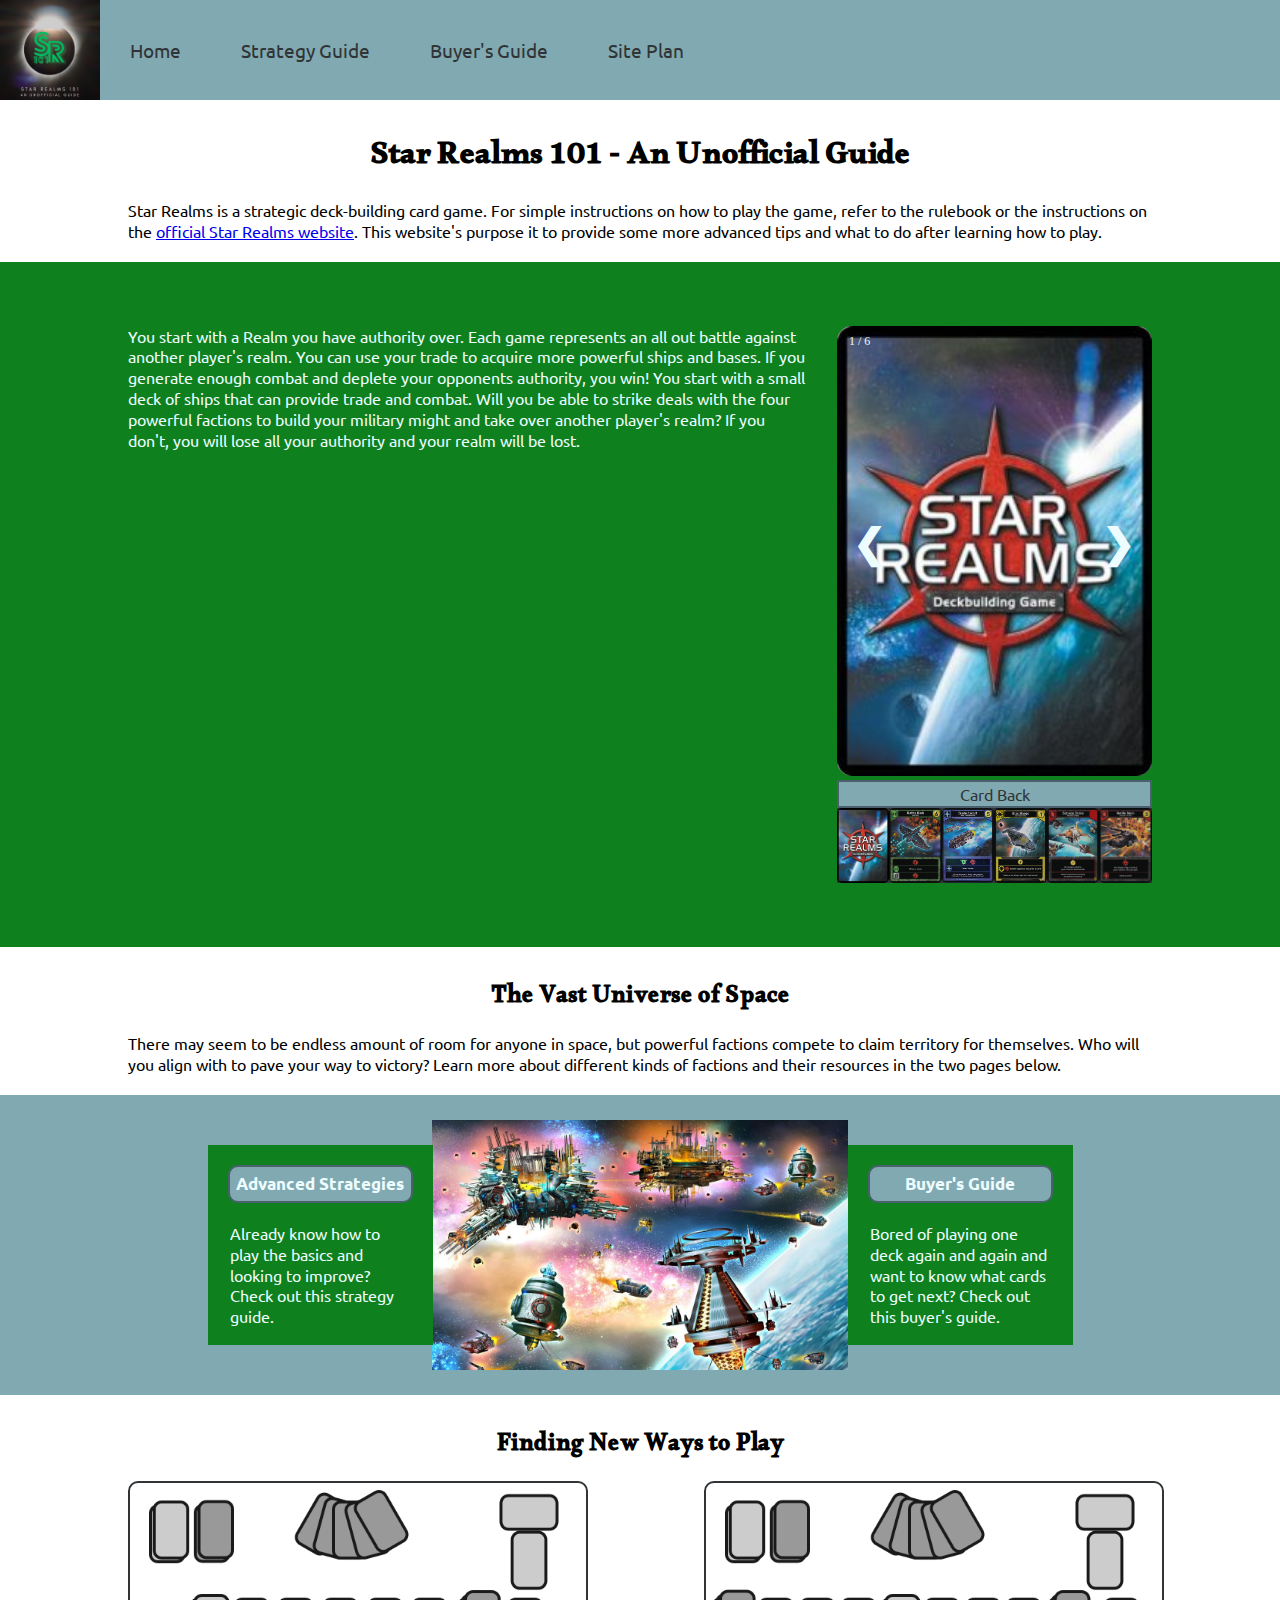
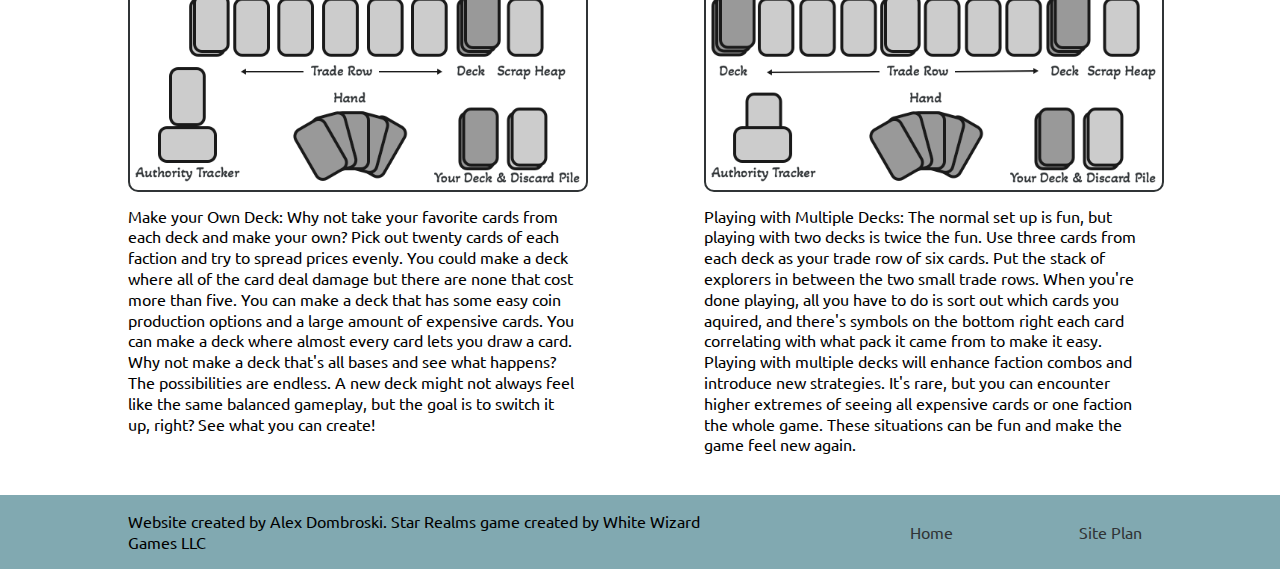
==== commit a36d5f89: "Added CSS for buyer's guide and a secret calculator page" ====
--- a/sr101/index.html
+++ b/sr101/index.html
@@ -6,6 +6,7 @@
     <title>Document</title>
     <link rel="stylesheet" href="styles/styles.css">
     <script src="scripts/card-slider.js" defer></script>
+    <script src="scripts/secret-page.js" defer></script>
 </head>
 <body>
     <nav>
@@ -14,6 +15,7 @@
         <a href="strategy.html">Strategy Guide</a>
         <a href="buyers-guide.html">Buyer's Guide</a>
         <a href="siteplan.html">Site Plan</a>
+        <a href="calculator.html" id="secret-page-link">Secret Page</a>
     </nav>
     <main>
         <h1>Star Realms 101 - An Unofficial Guide</h1>
--- a/sr101/styles/styles.css
+++ b/sr101/styles/styles.css
@@ -27,17 +27,18 @@
 
 /* ------------------------------ Home Page ------------------------------ */
 
-.body {
-    font-size: 12;
-    background-color: var(--accent2-color);
+body {
+  margin: 0;
+  max-width: 1300px;
 }
 
 h1, h2, h3, h4 {
   font-family: var(--heading-font);
 }
 
-p {
+p, a {
   font-family: var(--paragraph-font);
+  line-height: 1.3em;
 }
 
 /* --------------- Nav --------------- */
@@ -62,8 +63,8 @@
   line-height: 100px;
   font-family: var(--paragraph-font);
   font-size: 1.2em;
-  padding: 0px 10px;
-  min-width: 130px;
+  padding: 0px 30px;
+  width: auto;
 }
 
 nav a:hover {
@@ -78,12 +79,11 @@
   min-width: 100px;
 }
 
+#secret-page-link {
+  color: var(--nav-background-color);
+}
+
 /* --------------- Main --------------- */
-
-main {
-  padding: auto 10%;
-  max-width: 1300px;
-}
 
 main h1, main h2, main h3 {
   margin: 30px auto 10px auto;
@@ -91,19 +91,20 @@
 }
 
 main p {
-  margin: auto 10% 50px 10%;
+  margin: auto 10% 20px 10%;
 }
 
 .slider-box {
   display: grid;
   grid-template-columns: 1fr 315px;
   padding: 5% 10%;
-  background-color: var(--nav-background-color);
+  background-color: var(--paragraph-background-color);
 }
 
 .slider-box p {
   padding-right: 30px;
   margin: 0;
+  color: var(--paragraph-color-on-color);
 }
 
 .slider-box * {
@@ -138,12 +139,13 @@
 
 .caption-container {
   text-align: center;
-  background-color: var(--paragraph-background-color);
+  background-color: var(--secondary-color);
+  border: 2px solid var(--secondary-variant-color);
 }
 
 .caption-container p {
   padding: 2px 16px;
-  color: var(--paragraph-color-on-color);
+  color: var(--accent1-color);
 }
 
 .row:after {
@@ -279,7 +281,6 @@
   border: var(--accent1-color) solid 2px;
   border-radius: 10px;
   padding: 4px;
-  
 }
 
 .card-layout p {
@@ -292,20 +293,21 @@
 footer {
   display: flex;
   background-color: var(--nav-background-color);
-  justify-content: center;
-  align-items: center;
-  margin-top: 50px;
+  justify-content: space-between;
+  align-items: center;
+  margin-top: 30px;
+  padding: 0 10%;
 }
 
 footer p {
   width: 60%;
-  padding-left: 20px;
+  margin-right: 5%;
 }
 
 footer a, footer a:visited {
   text-decoration: none;
   color: var(--nav-link-color);
-  margin: 0 auto;
+  margin: 0 10px 0 0;
 }
 
 footer a:hover {
@@ -315,36 +317,208 @@
 /* ------------------------------ Strategy Guide Page ------------------------------ */
 
 .resources-grid {
-
+  display: grid;
+  grid-template-columns: 1fr 4fr;
+  justify-items: center;
+  align-items: center;
+  margin: 20px 10%;
 }
 
 .resources-grid img {
-
+  width: 125px;
+}
+
+.resources-grid p {
+  margin: 20px;
 }
 
 .faction-guide {
-
+  background-color: var(--paragraph-background-color);
+  color: var(--paragraph-color-on-color);
+}
+
+.faction-guide h2 {
+  padding-top: 20px;
+}
+
+.faction-guide p {
+  padding: 0 10%;
+  margin: 0;
+}
+
+.faction-guide div {
+  display: flex;
+  justify-content: space-around;
+  padding: 20px;
+}
+
+.faction-guide img {
+  width: 20%;
+  border: var(--accent1-color) solid 4px;
+  border-radius: 10px;
 }
 
 /* ------------------------------ Buyer's Guide Page ------------------------------ */
 
 .base-decks {
-
+  display: grid;
+  grid-template-columns: 20% 30% 30% 20%;
+  margin: auto 10% 30px 10%;
+  align-items: center;
+  row-gap: 30px;
+}
+
+.base-decks div {
+  grid-column: auto / span 2;
+  width: 100%;
+}
+
+.base-decks img {
+  width: 100%;
+}
+
+.war-world-img, .frontiers-img {
+  grid-column: auto / span 2;
+}
+
+.base-decks h2 {
+  font-size: 1.3em;
+  line-height: 1em;
+}
+
+.base-decks p {
+  margin: auto 5% 10px 5%;
+  text-align: justify;
 }
 
 .purchase-options {
-
-}
-
-.boosters {
-
+  background-color: var(--paragraph-background-color);
+  color: var(--paragraph-color-on-color);
+  padding: 10%;
+}
+
+.purchase-options div {
+  display: flex;
+  justify-content: space-between;
+  margin-bottom: 30px;
+  width: 100%;
+}
+
+.purchase-options a {
+  display: block;
+  width: 225px;
+  background-color: var(--secondary-color);
+  border: var(--secondary-variant-color) 2px solid;
+  color: var(--paragraph-color-on-color);
+  text-decoration: none;
+  line-height: 2em;
+  text-align: center;
+  margin: 0 auto;
+}
+
+.purchase-options a:hover {
+  background-color: var(--secondary-variant-color);
+}
+
+.purchase-options div > * {
+  margin: 0;
+}
+
+.boosters h2 {
+  margin-left: 10%;
+  text-align: left;
+}
+
+.boosters div {
+  display: flex;
+  margin: auto 10%;
+  align-items: center;
+}
+
+.boosters div > p {
+  width: 70%;
+  margin: 0 10px auto 0;
+  align-self: top;
 }
 
 .boosters img {
-  
-}
-
-@media screen and (max-width: 700px) {
+  width: 30%;
+}
+
+/* ------------------------------ Deck Strength Calculator ------------------------------ */
+
+.calculator-page p {
+  margin-left: 5%;
+}
+
+.calculator-page h2 {
+  margin-bottom: 0;
+  line-height: 0;
+  padding: 0;
+  text-align: left;
+  margin-left: 5%;
+}
+
+.copy-flex {
+  display: flex;
+  justify-content: left;
+  align-items: center;
+  margin-left: 0;
+  height: 100px;
+}
+
+.copy-flex > * {
+  text-align: left;
+  width: auto;
+  margin: auto 0 auto 20px;
+}
+
+.copy-flex > a {
+  width: 200px;
+  height: 30px;
+  line-height: 30px;
+  text-align: center;
+  background-color: var(--secondary-color);
+  border: 2px solid var(--secondary-variant-color);
+  color: var(--paragraph-color-on-white);
+  text-decoration: none;
+}
+.copy-flex > a:hover {
+  color: var(--paragraph-color-on-color);
+  background-color: var(--secondary-variant-color);
+}
+
+iframe {
+  width: 90%;
+  height: 500px;
+  overflow: clip;
+  margin: 0 5% 0 5%;
+  border: 3px solid var(--accent1-color);
+}
+
+.calculator-instructions {
+  margin: 30px 0;
+  height: auto;
+  display: flex;
+}
+
+.calculator-instructions div > ul .calculator-instructions div > h2 {
+  margin-left: 20px;
+}
+
+.calculator-page > ul {
+  margin: 10px 20px;
+  font-family: var(--paragraph-font);
+}
+
+/* ------------------------------ Smaller Screens ------------------------------ */
+
+@media screen and (max-width: 900px) {
+  #secret-page-link, #calculator-page-link {
+    display: none;
+  }
+}
+@media screen and (max-width: 750px) {
     nav {
       flex-direction: column;
     }
@@ -358,21 +532,60 @@
       cursor: default;
     }
     nav a {
-      width: 90%;
+      width: 50%;
+      height: auto;
+      line-height: 50px;
     }
     .slider-box {
       display: block;
     }
     .image-slider {
       width: 315px;
-      margin-top: 25px;
+      margin: 25px auto auto auto;
     }
     .card-layout {
       display: block;
       padding: 0;
+      margin: auto 5%;
     }
     .card-layout div {
       width: 90%;
       margin: 0 25px;
     }
+
+    /* ----- Strategy Page ----- */
+    .resources-grid {
+      display: grid;
+      grid-template-columns: 1fr 8fr;
+      margin: 20px 10%;
+    }
+    .resources-grid p {
+      margin-right: 0;
+    }
+    .resources-grid img {
+      width: 75px;
+    }
+
+    /* ----- Buyer's Page ----- */
+    .base-decks {
+      display: block;
+    }
+    .base-decks img {
+      width: 80%;
+      margin: 10%;
+    }
+    .boosters div {
+      display: block;
+    }
+    .boosters div > p {
+      width: 100%;
+    }
+    .boosters img {
+      width: 100%;
+      margin-top: 20px;
+    }
+    .boosters h2 {
+      margin-bottom: 0px;
+      line-height: 1em;
+    }
 }